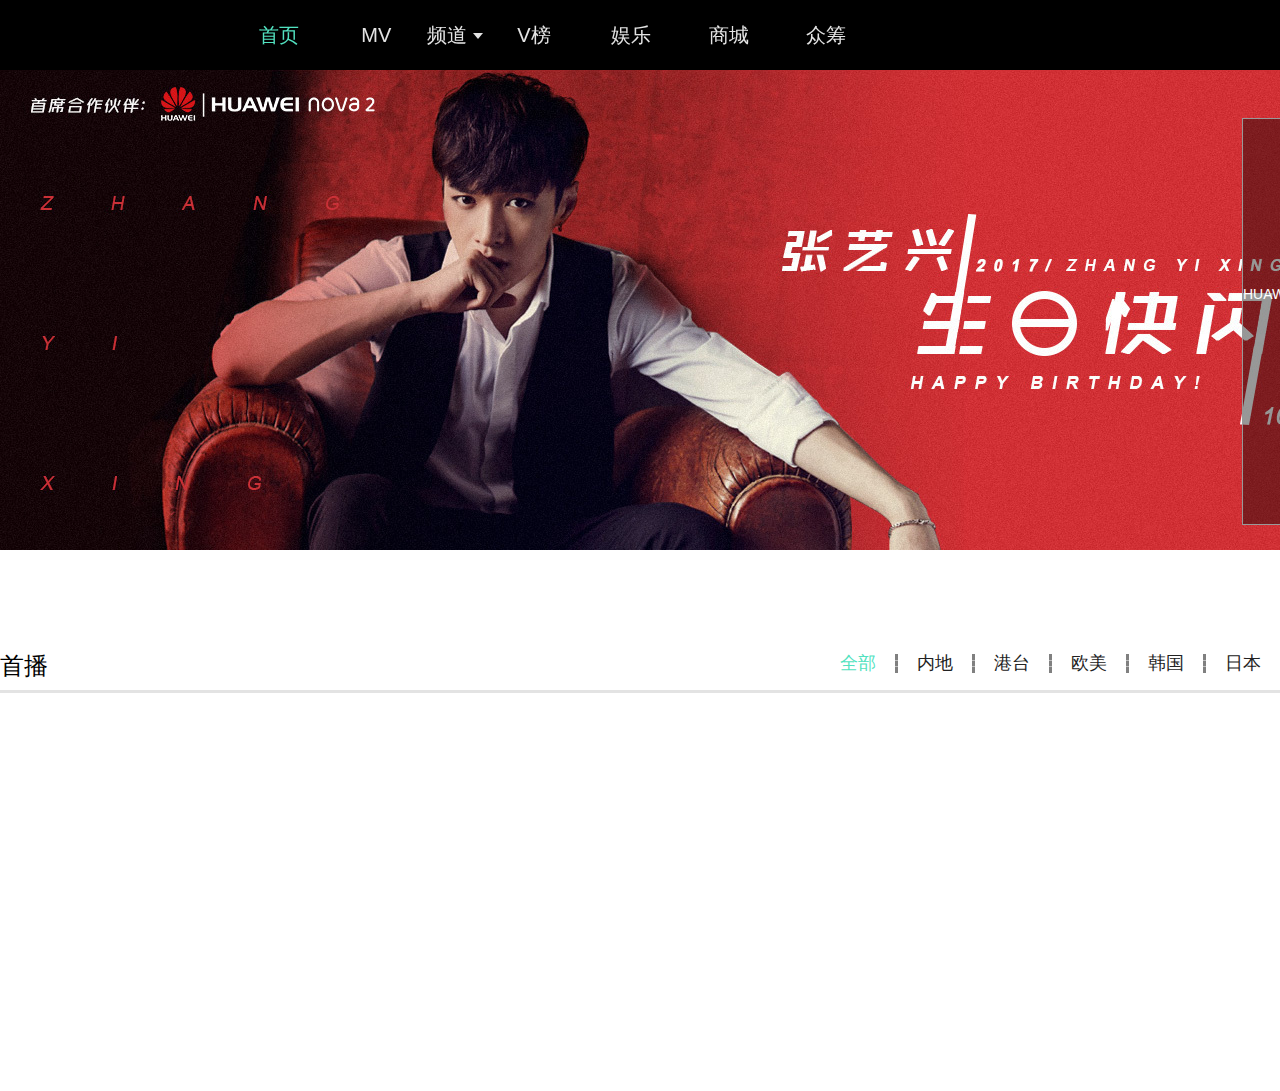
==== yyt.html @ 232f1a7e "添加一些简单的js代码" ====
<!DOCTYPE html>
<html lang="en">
<head>
  <meta charset="UTF-8">
  <title>音悦台</title>
  <link rel="stylesheet" href="https://cdn.bootcss.com/Swiper/3.4.2/css/swiper.min.css">
  <link rel="stylesheet" href="css/bootstrap.css">
  <link rel="stylesheet" href="css/main.css">
</head>
<body>
<nav class="main-navigation">
  <div class="row">
    <div class="col-md-12 nav-bar">
      <div class="content">
        <h1 class="fl">
          <a href="http://www.yinyuetai.com" class="logo statisEle" title="音悦Tai" statis-event="click"
             statis-value="SY_ZDH_logo">音悦Tai - Logo</a>
        </h1>
        <ul class="menus fl">
          <li class="menu fl"><a href="" style="color: #52e2c0;">首页</a></li>
          <li class="menu fl"><a href="">MV</a></li>
          <li class="menu fl channel" style="width: 60px">
            <a href="">
              <span>频道</span>
              <b class="default-triangle"></b>
            </a>
            <ul class="dropdownmenus">
              <li><a href="">韩流频道</a></li>
              <li><a href="">华语频道</a></li>
              <li><a href="">欧美频道</a></li>
              <li><a href="">日语频道</a></li>
              <li><a href="">粉丝聚焦</a></li>
            </ul>
          </li>
          <li class="menu fl"><a href="">V榜</a></li>
          <li class="menu fl"><a href="">娱乐</a></li>
          <li class="menu fl"><a href="">商城</a></li>
          <li class="menu fl"><a href="">众筹</a></li>
        </ul>
      </div>
    </div>
  </div>
</nav>

<section class="banner">
  <ul>
    <li class="slideEle show"><img src="img/01.jpg" alt=""></li>
    <li class="slideEle show"><img src="img/02.jpg" alt=""></li>
    <li class="slideEle"><img src="img/03.jpg" alt=""></li>
    <li class="slideEle"><img src="img/04.jpg" alt=""></li>
    <li class="slideEle show"><img src="img/05.jpg" alt=""></li>
    <li class="slideEle"><img src="img/06.jpg" alt=""></li>
    <li class="slideEle"><img src="img/07.jpg" alt=""></li>
    <li class="slideEle"><img src="img/08.jpg" alt=""></li>
    <li class="slideEle"><img src="img/09.jpg" alt=""></li>
    <li class="slideEle"><img src="img/10.jpg" alt=""></li>
  </ul>
  <div class="auto-box">
    <ul class="banner-title">
      <li><a href="">少女时代的十年回忆</a></li>
      <li><a href="">张艺兴专辑同名主打《SHEEP》</a></li>
      <li><a href="">张艺兴新曲承包内地榜单</a></li>
      <li><a href="">Music is my way-历娜专访</a></li>
      <li><a href="">HUAWEI nova 2 手机特约呈现 张艺兴生日快闪</a></li>
      <li><a href="">就赖这些歌让我更想你了！</a></li>
      <li><a href="">用一秒跌进Eason’s Life</a></li>
      <li><a href="">送分题!这些声音一听就知道是谁!</a></li>
      <li><a href="">快到飞起的韩团二倍速舞蹈</a></li>
      <li><a href="">生日快乐，我的祖国！</a></li>
    </ul>
  </div>
</section>
<section class="content-wrapper">
  <div class="index-box">
    <div class="title-box">
      <h3 class="fl"><a href="">首播</a></h3>
      <ul>
        <li class="fr"><a href="">日本</a></li>
        <li class="fr"><a href="">韩国</a></li>
        <li class="fr"><a href="">欧美</a></li>
        <li class="fr"><a href="">港台</a></li>
        <li class="fr"><a href="">内地</a></li>
        <li class="fr"><a href="" style="color: #52e2c0">全部</a></li>
      </ul>
    </div>
    <div class="line"></div>
    <div class="content-box">
      <ul class="firstMv-list">
        <li class="swiper-container">
          <ul class="swiper-wrapper">
            <li class="swiper-slide"><img
              src="http://img4.c.yinyuetai.com/others/frontPageRec/171009/0/-M-5d3e4c1a8127ca8085fcec36ad1b6990_0x0.jpg"
              alt="">
            </li>
            <li class="swiper-slide"><img
              src="http://img4.c.yinyuetai.com/others/frontPageRec/170929/0/-M-e0cd004a730deb58f088e4c41df7e1fa_0x0.jpg"
              alt="">
            </li>
          </ul>
          <div class="swiper-button-prev"></div>
          <div class="swiper-button-next"></div>
        </li>
        <li></li>
        <li></li>
        <li></li>
        <li></li>
      </ul>
    </div>
  </div>

</section>
<footer class="main-footer"></footer>
<script src="https://cdn.bootcss.com/Swiper/3.4.2/js/swiper.min.js"></script>
<script src="js/slider.config.js"></script>
<script src="js/index.js"></script>
</body>
</html>
---- css/main.css ----
/**{*/
  /*background-color: rgba(0,0,0,.1);*/
/*}*/
ul{
  list-style: none;
  padding: 0;
  margin: 0;
}
a{
  text-decoration: none;
  color: black;
}
.fl{
  float: left;
}
.fr{
  float: right;
}

.main-navigation {
  position: fixed;
  top:0;
  margin: 0;
  padding: 0;
  width:100%;
  height:70px;
  background-color: black;
  z-index: 10;
}
.main-navigation .menus{
  width:750px;
  height:70px;
  text-align: center;
  line-height: 70px;
}
.main-navigation .menus li{
  width:13%;
  height:100%;
}
.main-navigation .menus li a{
  display: inline-block;
  font-size: 20px;
  color: #e3e3e3;
  text-decoration: none;
}
.main-navigation .menus li a:hover{
  color: #52e2c0;
}
.main-navigation .dropdownmenus{
  width:100px;
  height:0;
  overflow: hidden;
  margin-top: -3px;
  background-color: black;
}
.main-navigation .dropdownmenus li{
  width:100%;
  height:20%;
}
.main-navigation .dropdownmenus li a{
  display: block;
  height: 100%;
  width:100%;
  text-align: center;
  line-height: 100%;
  /*font-size: 90%;*/
  padding: 1px;
}
/*倒三角*/
.default-triangle{
  position: relative;
  top: -3px;
  display: inline-block;
  width: 0;
  height: 0;
  border-left: 5px solid transparent;
  border-right: 5px solid transparent;
  border-top: 6px solid #e3e3e3;
}
/*正三角*/
.active-triangle{
  position: relative;
  top: -3px;
  display: inline-block;
  width: 0;
  height: 0;
  border-left: 5px solid transparent;
  border-right: 5px solid transparent;
  border-bottom: 6px solid #e3e3e3;
}

.banner{
  position: relative;
  min-width:800px;
  max-width: 1600px;
  height:480px;
  margin:70px auto;
}
.show{
  display: block;
}
.banner ul{
  width: 100%;
  height: 100%;
}
.banner .slideEle {
  position: absolute;
  display: none;
  width: 100%;
  height:100%;
}
.banner .auto-box {
  position: relative;
  width:1500px;
  margin: 0 auto;
}
.banner .auto-box .banner-title{
  position: absolute;
  width:258px;
  height:407px;
  background-color: rgba(0,0,0,.4);
  bottom: 25px;
  right:0;
  border: 1px solid #999;
  z-index:3;
}
.banner .auto-box .banner-title li{
  text-align: right;
  line-height: 30px;
}
.banner .auto-box .banner-title li a{
  display: inline-block;
  width:258px;
  padding: 0 8px 0 0;
  font-size: 14px;
  color: white;
  overflow: hidden;
  text-overflow: ellipsis;
  white-space: nowrap;
}
.content-wrapper{
  min-width:800px;
  max-width: 1600px;
  margin: 0 auto;
}
.index-box .title-box{
  width:100%;
  height:70px;
  padding: 34px 0 16px 0;
}
.index-box .title-box h3{
  margin: 0;
  text-align: center;
  line-height: 23.5px;
}
.index-box .title-box ul li {
  padding: 0 19px;
  text-align: center;
  line-height: 18px;
  border-right: 3px dashed gray;
}
.index-box .title-box ul li:first-child{
  border-right: 0;
}
.index-box .title-box ul li a{
  font-size: 18px;
  color: #222222;
  text-decoration: none;
}
.index-box .title-box ul li a:hover{
  color: #52e2c0;
}
.index-box .line{
  width:100%;
  height:3px;
  background-color: #e3e3e3;
}

.content-wrapper .content-box{
  position: relative;
  width:100%;
  height:398px;
  padding-top: 17px;
}
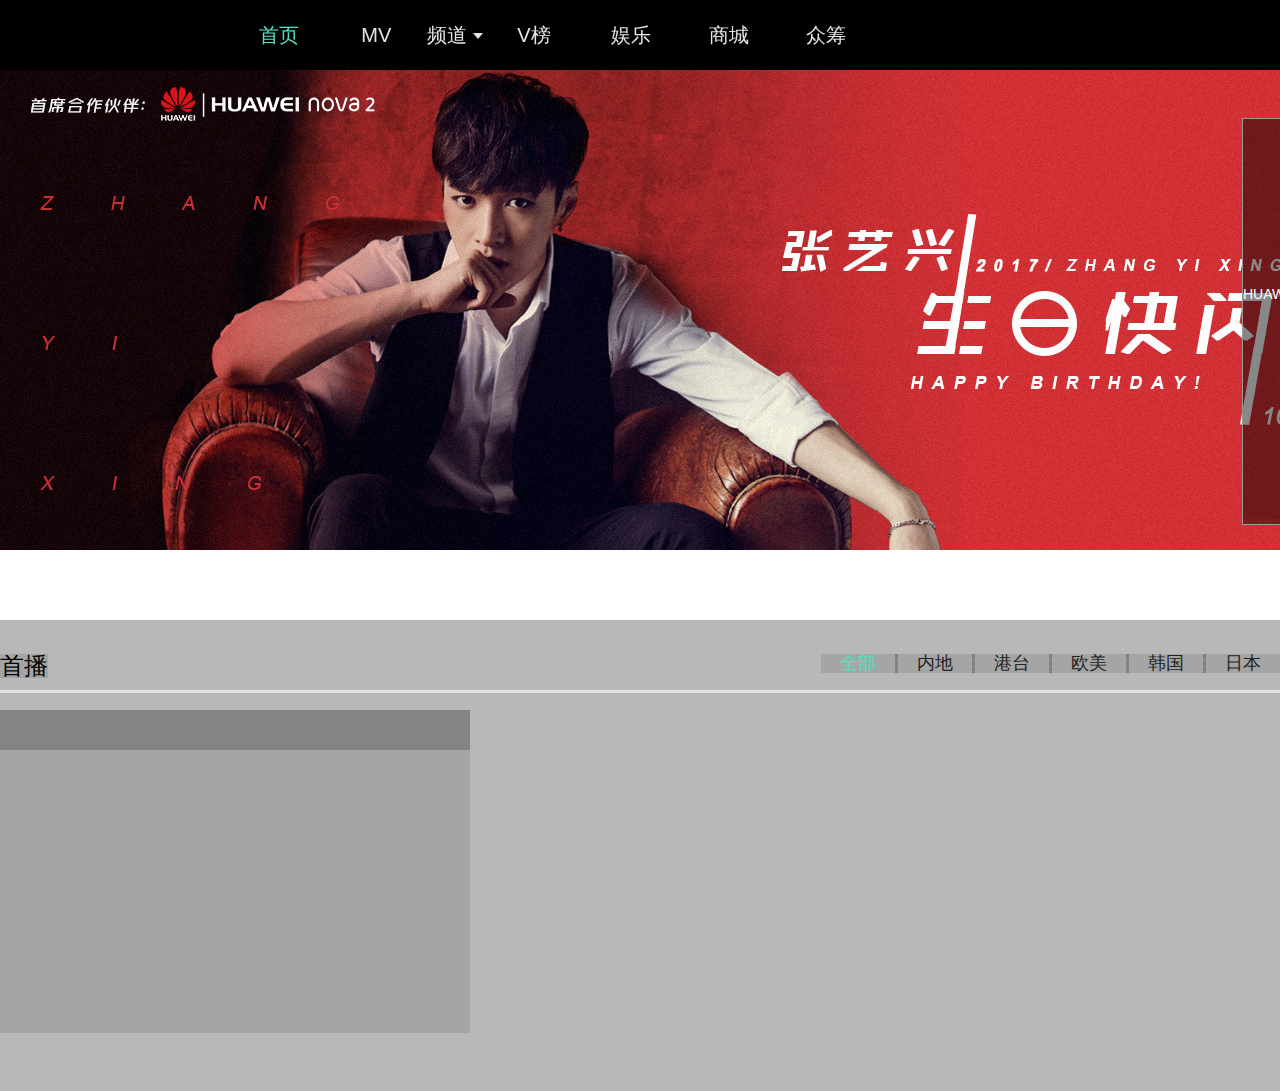
==== commit 9ff57686: "使用swiper插件实现轮播图效果" ====
--- a/yyt.html
+++ b/yyt.html
@@ -4,6 +4,7 @@
   <meta charset="UTF-8">
   <title>音悦台</title>
   <link rel="stylesheet" href="https://cdn.bootcss.com/Swiper/3.4.2/css/swiper.min.css">
+  <link rel="stylesheet" href="css/swiper.config.css">
   <link rel="stylesheet" href="css/bootstrap.css">
   <link rel="stylesheet" href="css/main.css">
 </head>
@@ -80,7 +81,7 @@
         <li class="fr"><a href="">欧美</a></li>
         <li class="fr"><a href="">港台</a></li>
         <li class="fr"><a href="">内地</a></li>
-        <li class="fr"><a href="" style="color: #52e2c0">全部</a></li>
+        <li class="fr"><a href="">全部</a></li>
       </ul>
     </div>
     <div class="line"></div>
@@ -99,6 +100,7 @@
           </ul>
           <div class="swiper-button-prev"></div>
           <div class="swiper-button-next"></div>
+          <div class="swiper-scrollbar"></div>
         </li>
         <li></li>
         <li></li>
@@ -111,7 +113,7 @@
 </section>
 <footer class="main-footer"></footer>
 <script src="https://cdn.bootcss.com/Swiper/3.4.2/js/swiper.min.js"></script>
-<script src="js/slider.config.js"></script>
+<script src="js/swiper.config.js"></script>
 <script src="js/index.js"></script>
 </body>
 </html>
--- a/css/main.css
+++ b/css/main.css
@@ -1,6 +1,6 @@
-/**{*/
-  /*background-color: rgba(0,0,0,.1);*/
-/*}*/
+*{
+  background-color: rgba(0,0,0,.1);
+}
 ul{
   list-style: none;
   padding: 0;
@@ -170,6 +170,9 @@
 .index-box .title-box ul li a:hover{
   color: #52e2c0;
 }
+.index-box .title-box ul li:last-child a{
+  color: #52e2c0;
+}
 .index-box .line{
   width:100%;
   height:3px;
@@ -182,3 +185,8 @@
   height:398px;
   padding-top: 17px;
 }
+.content-wrapper .content-box .swiper-container{
+  width:470px;
+  height:323px;
+  float: left;
+}
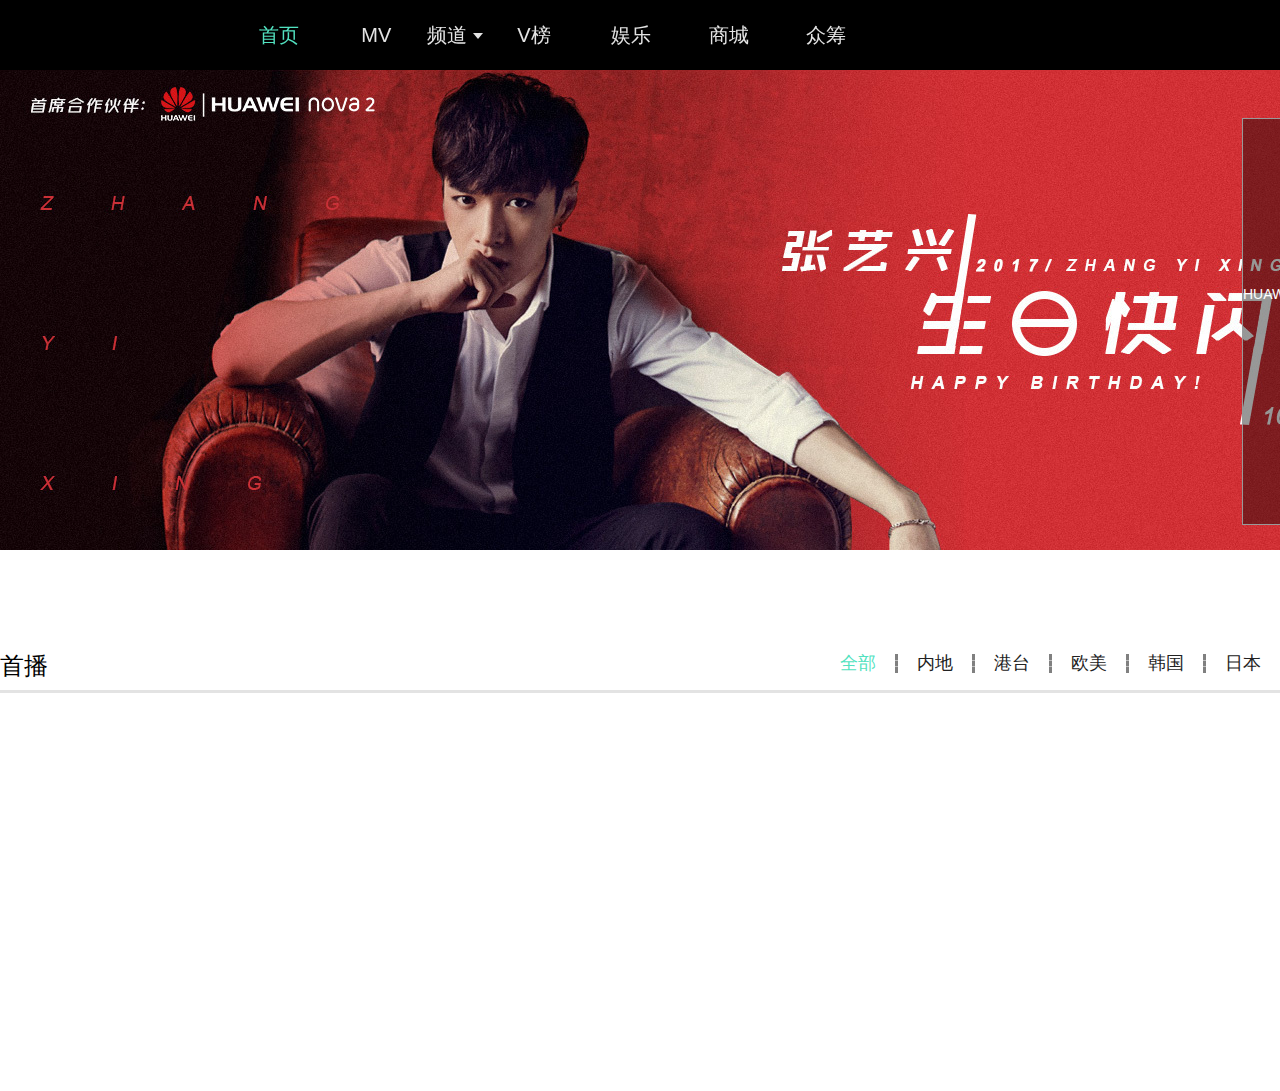
==== commit 71b6fe89: "使用swiper插件实现轮播图效果" ====
--- a/yyt.html
+++ b/yyt.html
@@ -98,8 +98,8 @@
               alt="">
             </li>
           </ul>
-          <div class="swiper-button-prev"></div>
-          <div class="swiper-button-next"></div>
+          <div class="swiper-button-prev swiper-button-white"></div>
+          <div class="swiper-button-next swiper-button-white"></div>
           <div class="swiper-scrollbar"></div>
         </li>
         <li></li>
--- a/css/main.css
+++ b/css/main.css
@@ -1,6 +1,6 @@
-*{
-  background-color: rgba(0,0,0,.1);
-}
+/**{*/
+  /*background-color: rgba(0,0,0,.1);*/
+/*}*/
 ul{
   list-style: none;
   padding: 0;
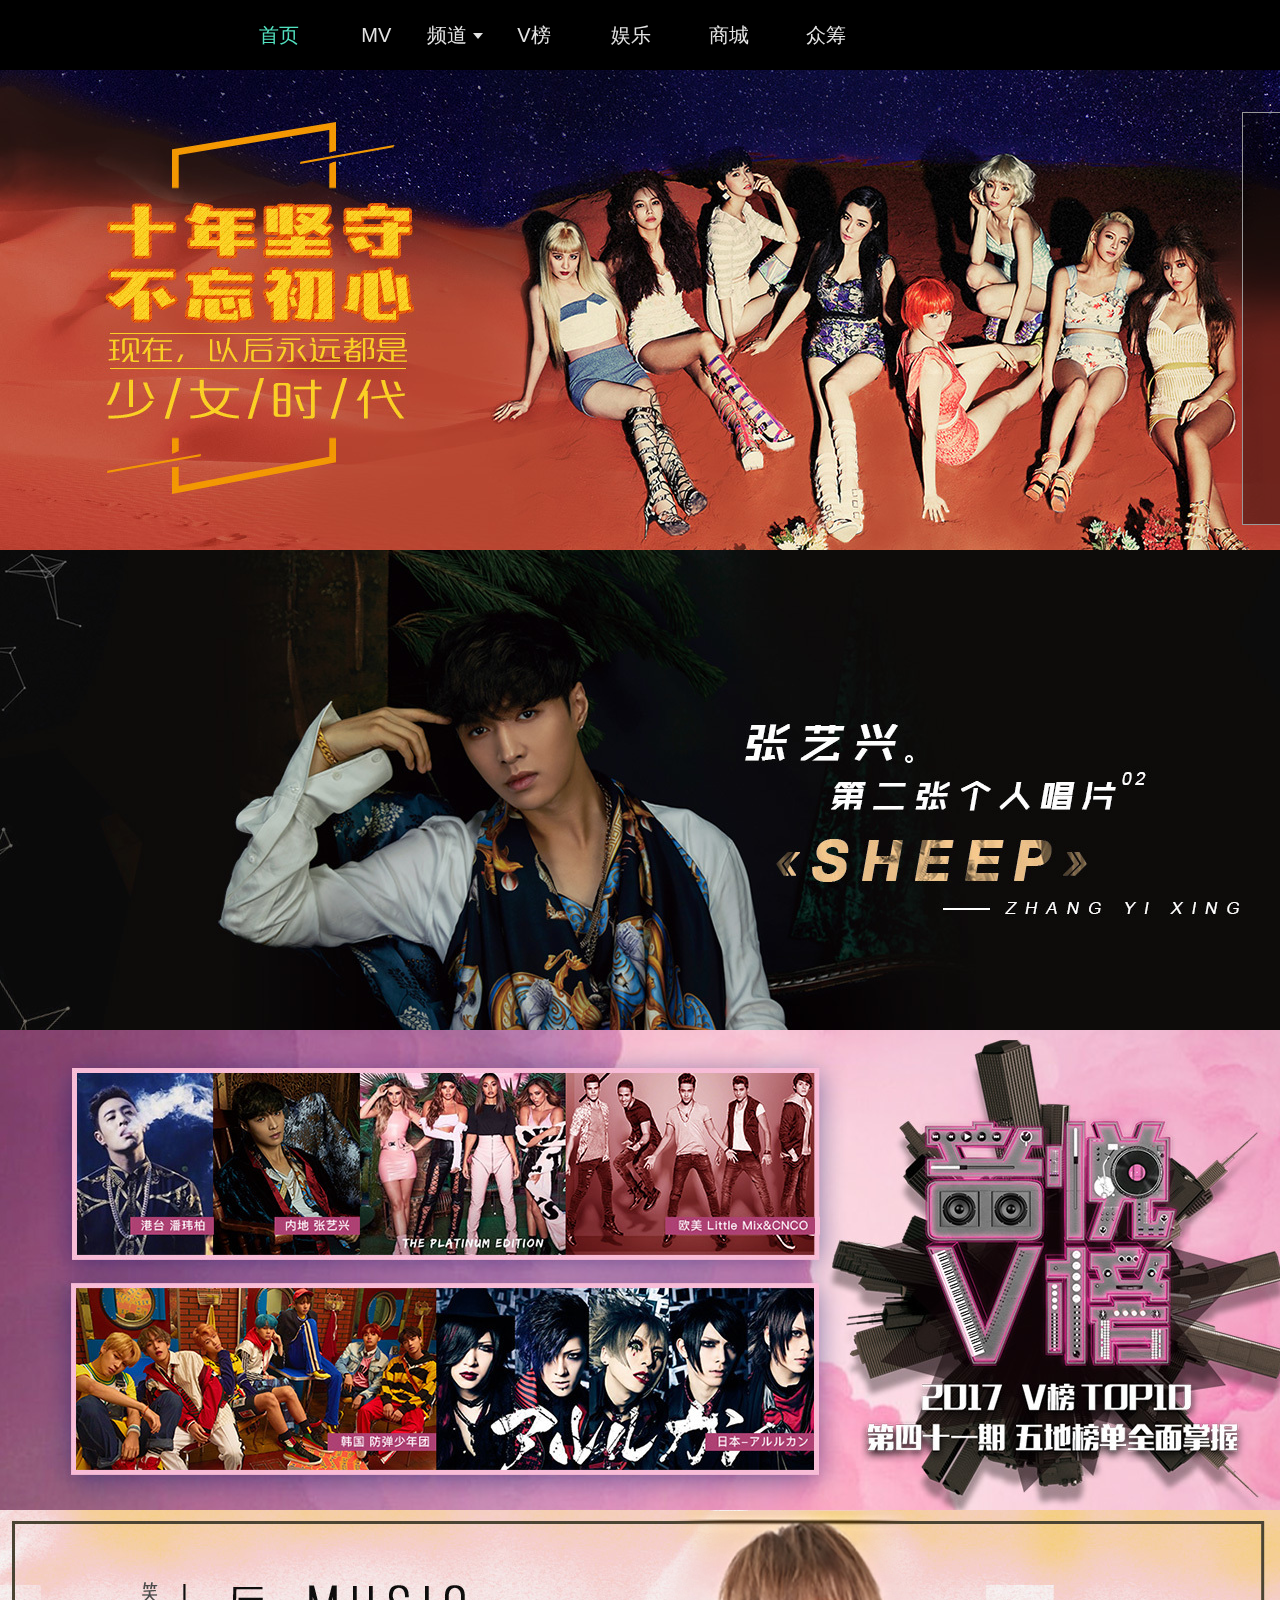
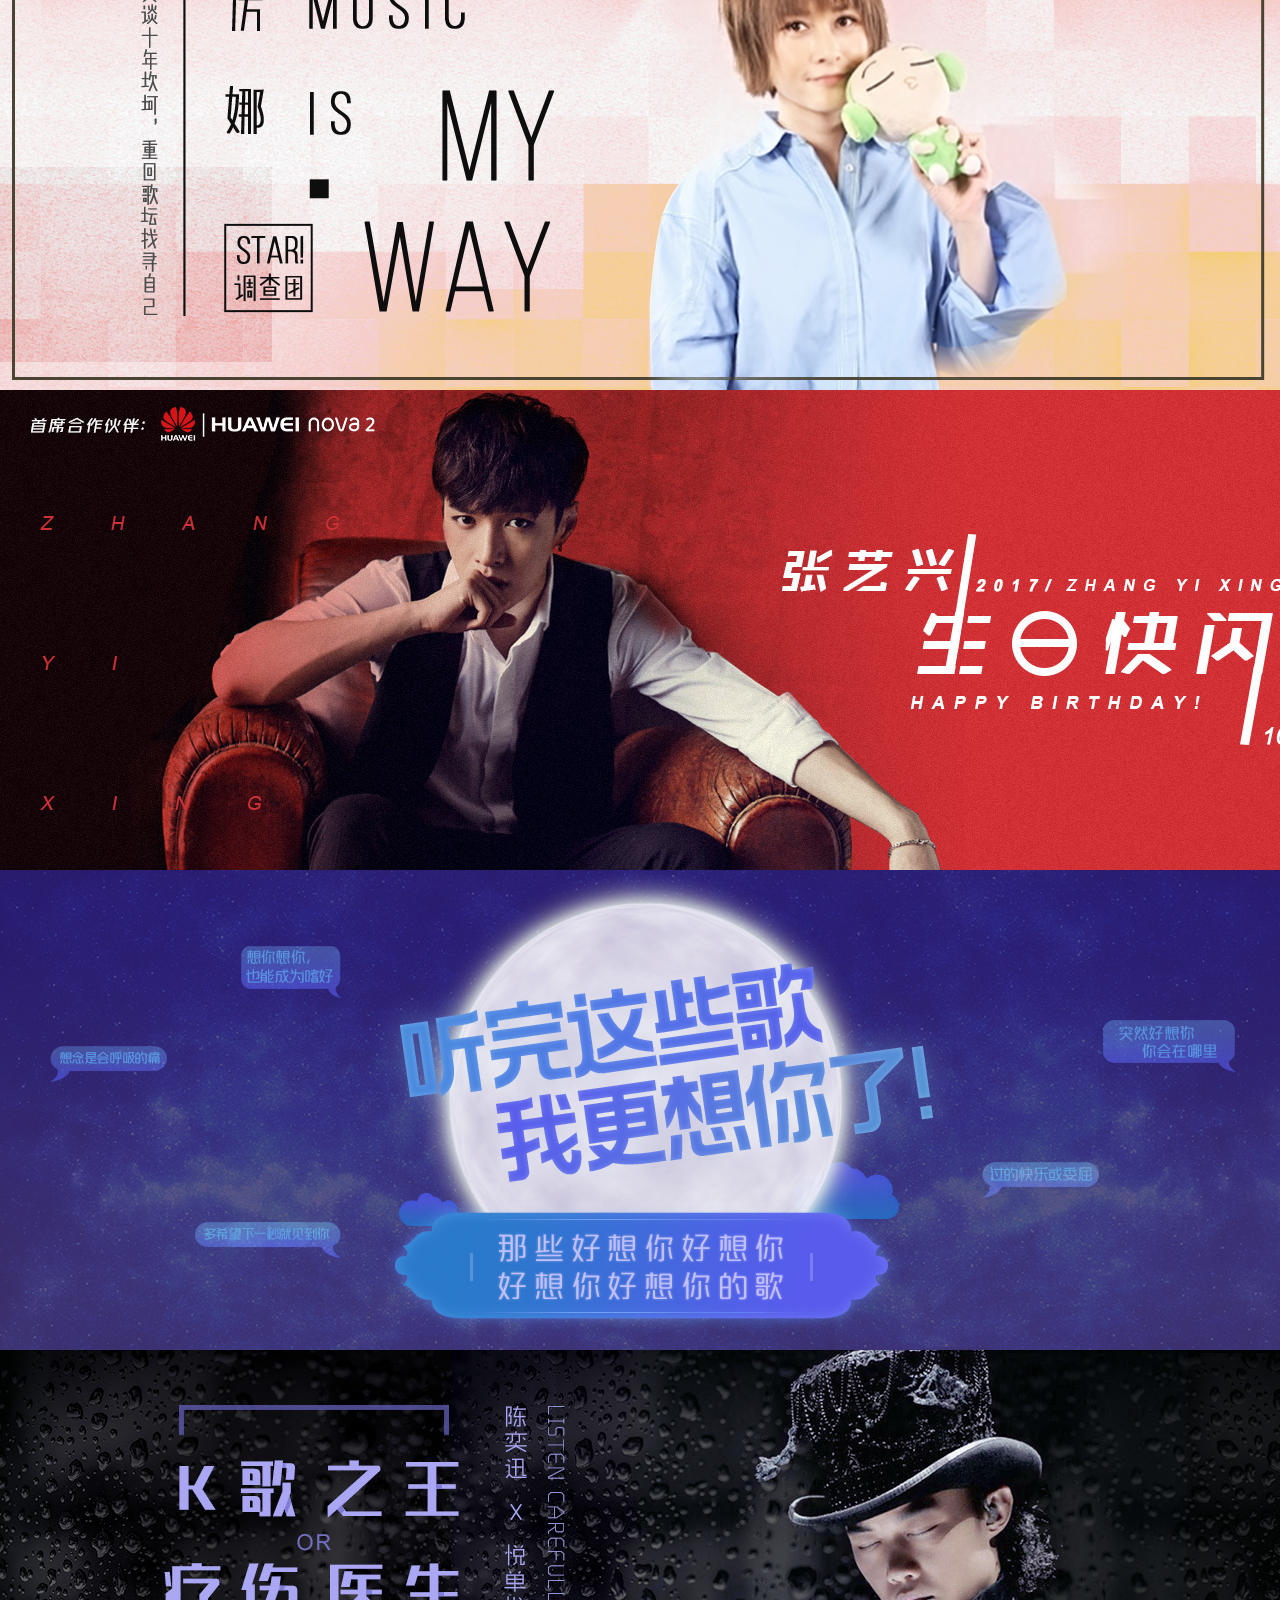
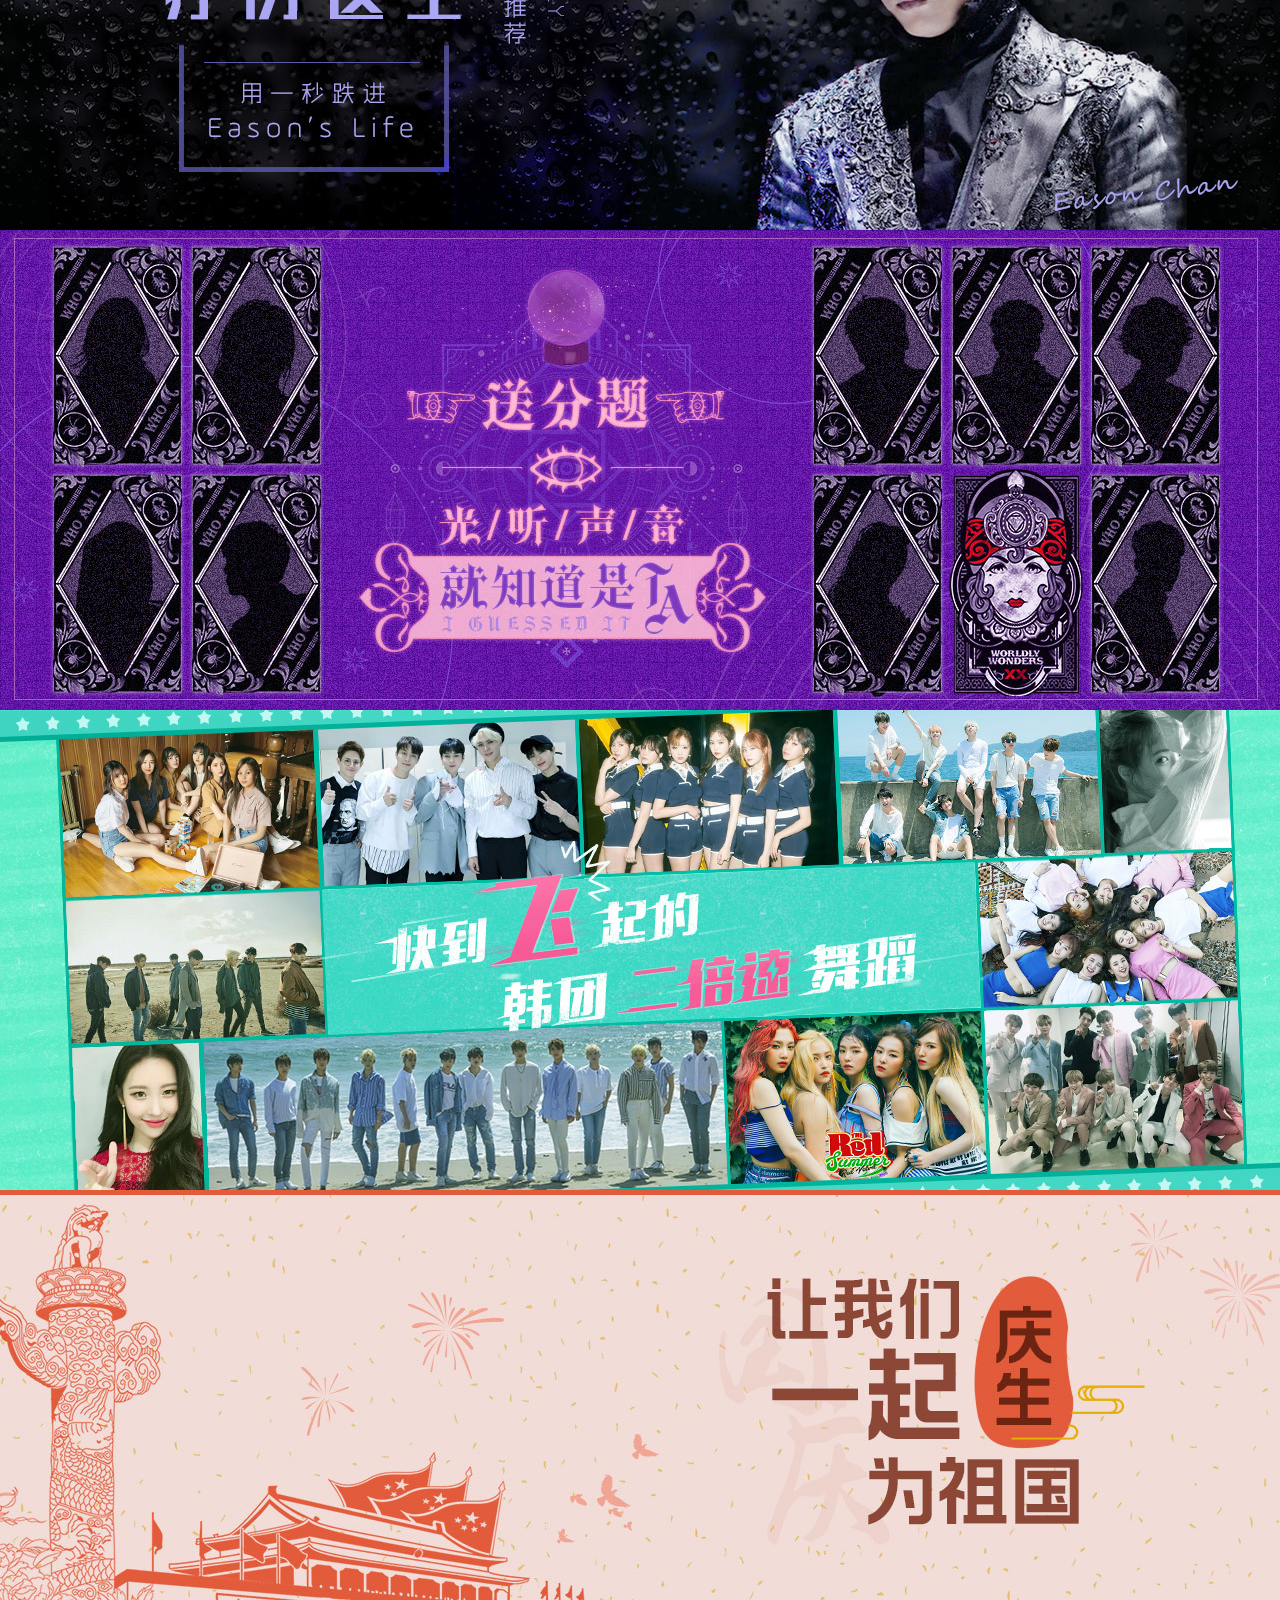
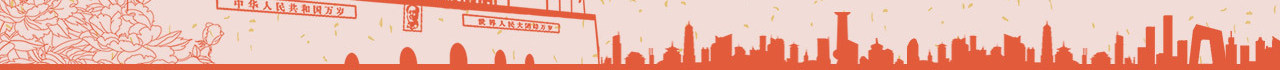
==== commit 97d35595: "完成轮播图联动效果" ====
--- a/yyt.html
+++ b/yyt.html
@@ -9,6 +9,7 @@
   <link rel="stylesheet" href="css/main.css">
 </head>
 <body>
+<!--<div class="swiper-pagination-banner"></div>-->
 <nav class="main-navigation">
   <div class="row">
     <div class="col-md-12 nav-bar">
@@ -42,35 +43,37 @@
     </div>
   </div>
 </nav>
+<section class="banner swiper-container" id="swiper1">
+  <ul class="swiper-wrapper">
+    <li class="slideEle swiper-slide show"><img src="img/01.jpg" alt=""></li>
+    <li class="slideEle swiper-slide"><img src="img/02.jpg" alt=""></li>
+    <li class="slideEle swiper-slide"><img src="img/03.jpg" alt=""></li>
+    <li class="slideEle swiper-slide"><img src="img/04.jpg" alt=""></li>
+    <li class="slideEle swiper-slide"><img src="img/05.jpg" alt=""></li>
+    <li class="slideEle swiper-slide"><img src="img/06.jpg" alt=""></li>
+    <li class="slideEle swiper-slide"><img src="img/07.jpg" alt=""></li>
+    <li class="slideEle swiper-slide"><img src="img/08.jpg" alt=""></li>
+    <li class="slideEle swiper-slide"><img src="img/09.jpg" alt=""></li>
+    <li class="slideEle swiper-slide"><img src="img/10.jpg" alt=""></li>
+  </ul>
 
-<section class="banner">
-  <ul>
-    <li class="slideEle show"><img src="img/01.jpg" alt=""></li>
-    <li class="slideEle show"><img src="img/02.jpg" alt=""></li>
-    <li class="slideEle"><img src="img/03.jpg" alt=""></li>
-    <li class="slideEle"><img src="img/04.jpg" alt=""></li>
-    <li class="slideEle show"><img src="img/05.jpg" alt=""></li>
-    <li class="slideEle"><img src="img/06.jpg" alt=""></li>
-    <li class="slideEle"><img src="img/07.jpg" alt=""></li>
-    <li class="slideEle"><img src="img/08.jpg" alt=""></li>
-    <li class="slideEle"><img src="img/09.jpg" alt=""></li>
-    <li class="slideEle"><img src="img/10.jpg" alt=""></li>
-  </ul>
   <div class="auto-box">
-    <ul class="banner-title">
-      <li><a href="">少女时代的十年回忆</a></li>
-      <li><a href="">张艺兴专辑同名主打《SHEEP》</a></li>
-      <li><a href="">张艺兴新曲承包内地榜单</a></li>
-      <li><a href="">Music is my way-历娜专访</a></li>
-      <li><a href="">HUAWEI nova 2 手机特约呈现 张艺兴生日快闪</a></li>
-      <li><a href="">就赖这些歌让我更想你了！</a></li>
-      <li><a href="">用一秒跌进Eason’s Life</a></li>
-      <li><a href="">送分题!这些声音一听就知道是谁!</a></li>
-      <li><a href="">快到飞起的韩团二倍速舞蹈</a></li>
-      <li><a href="">生日快乐，我的祖国！</a></li>
+    <ul class="banner-title swiper-pagination-banner">
+      <!--<li><a href="">少女时代的十年回忆</a></li>-->
+      <!--<li><a href="">张艺兴专辑同名主打《SHEEP》</a></li>-->
+      <!--<li><a href="">张艺兴新曲承包内地榜单</a></li>-->
+      <!--<li><a href="">Music is my way-历娜专访</a></li>-->
+      <!--<li><a href="">HUAWEI nova 2 手机特约呈现 张艺兴生日快闪</a></li>-->
+      <!--<li><a href="">就赖这些歌让我更想你了！</a></li>-->
+      <!--<li><a href="">用一秒跌进Eason’s Life</a></li>-->
+      <!--<li><a href="">送分题!这些声音一听就知道是谁!</a></li>-->
+      <!--<li><a href="">快到飞起的韩团二倍速舞蹈</a></li>-->
+      <!--<li><a href="">生日快乐，我的祖国！</a></li>-->
     </ul>
   </div>
+
 </section>
+
 <section class="content-wrapper">
   <div class="index-box">
     <div class="title-box">
@@ -87,7 +90,7 @@
     <div class="line"></div>
     <div class="content-box">
       <ul class="firstMv-list">
-        <li class="swiper-container">
+        <li class="swiper-container" id="swiper2">
           <ul class="swiper-wrapper">
             <li class="swiper-slide"><img
               src="http://img4.c.yinyuetai.com/others/frontPageRec/171009/0/-M-5d3e4c1a8127ca8085fcec36ad1b6990_0x0.jpg"
@@ -101,6 +104,7 @@
           <div class="swiper-button-prev swiper-button-white"></div>
           <div class="swiper-button-next swiper-button-white"></div>
           <div class="swiper-scrollbar"></div>
+          <div class=".swiper-pagination"></div>
         </li>
         <li></li>
         <li></li>
--- a/css/main.css
+++ b/css/main.css
@@ -103,12 +103,12 @@
   width: 100%;
   height: 100%;
 }
-.banner .slideEle {
-  position: absolute;
-  display: none;
-  width: 100%;
-  height:100%;
-}
+/*.banner .slideEle {*/
+  /*position: absolute;*/
+  /*display: none;*/
+  /*width: 100%;*/
+  /*height:100%;*/
+/*}*/
 .banner .auto-box {
   position: relative;
   width:1500px;
@@ -117,7 +117,7 @@
 .banner .auto-box .banner-title{
   position: absolute;
   width:258px;
-  height:407px;
+  height:413px;
   background-color: rgba(0,0,0,.4);
   bottom: 25px;
   right:0;
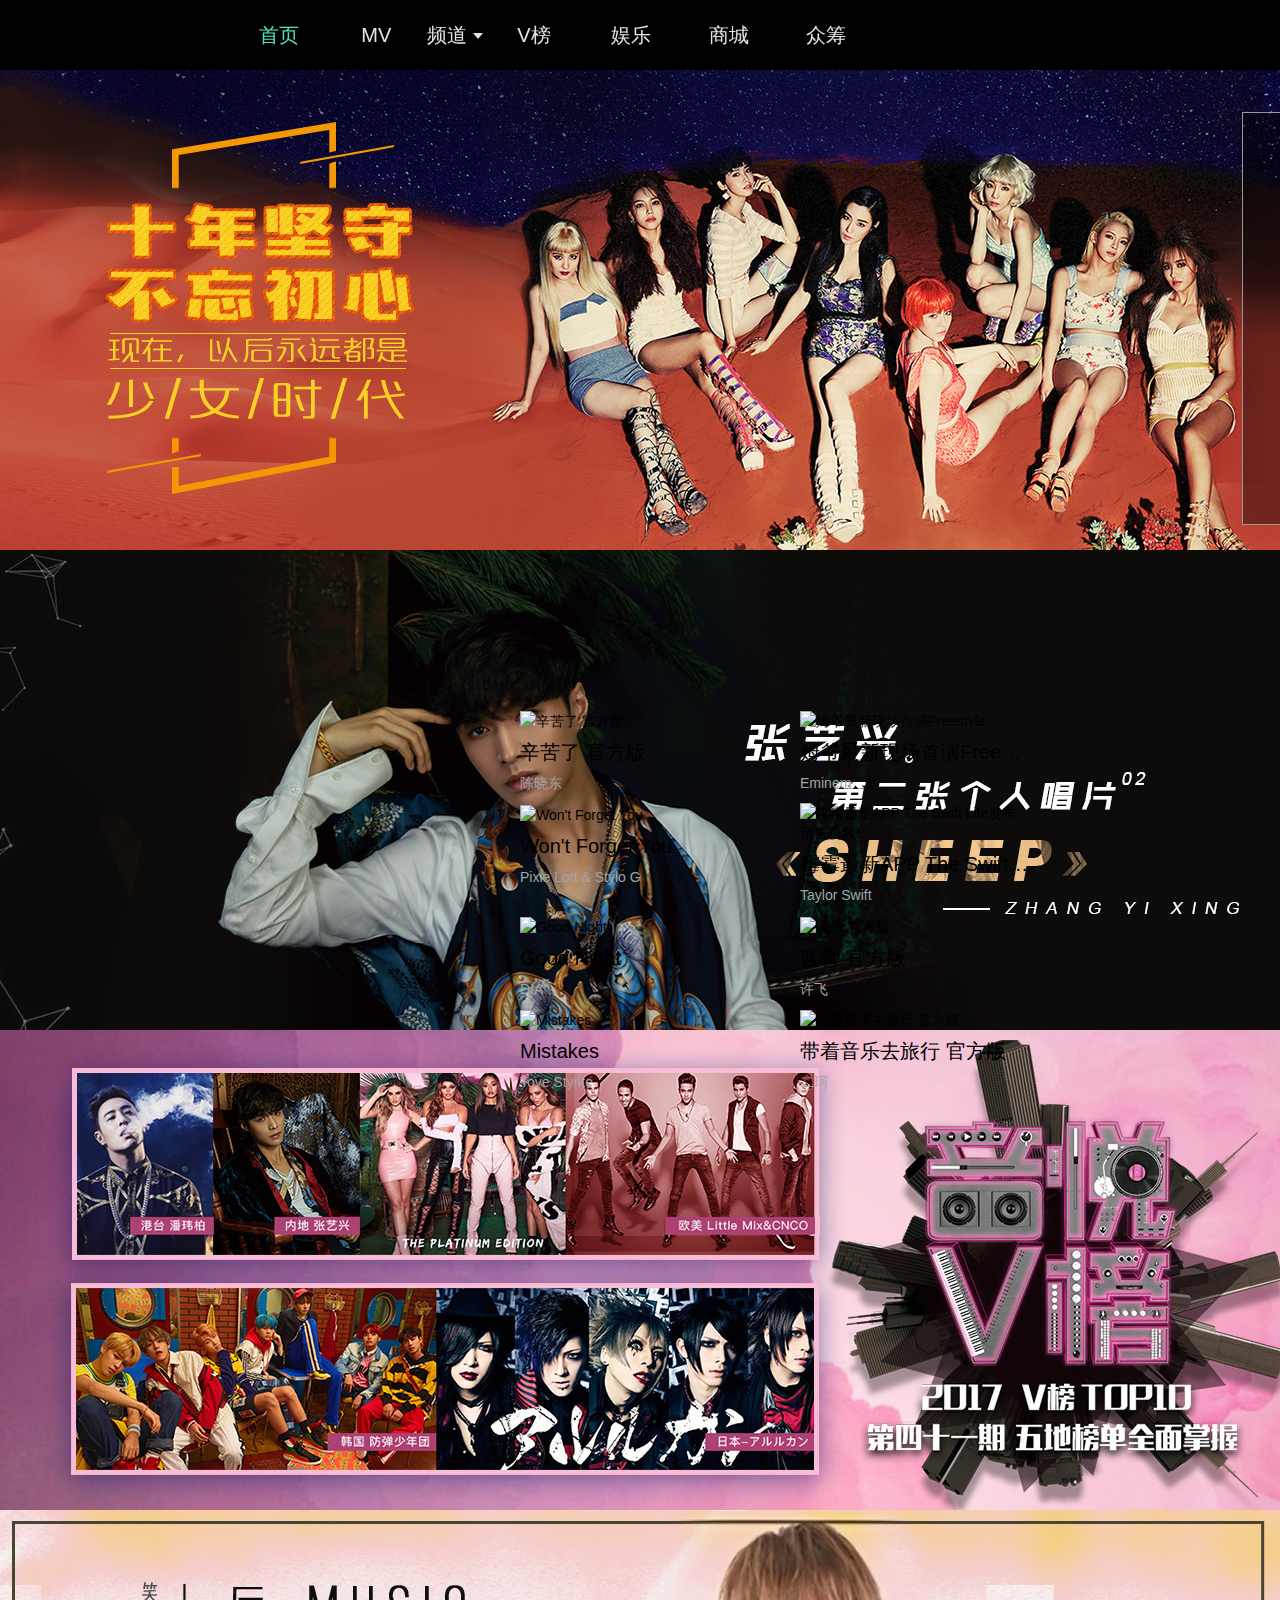
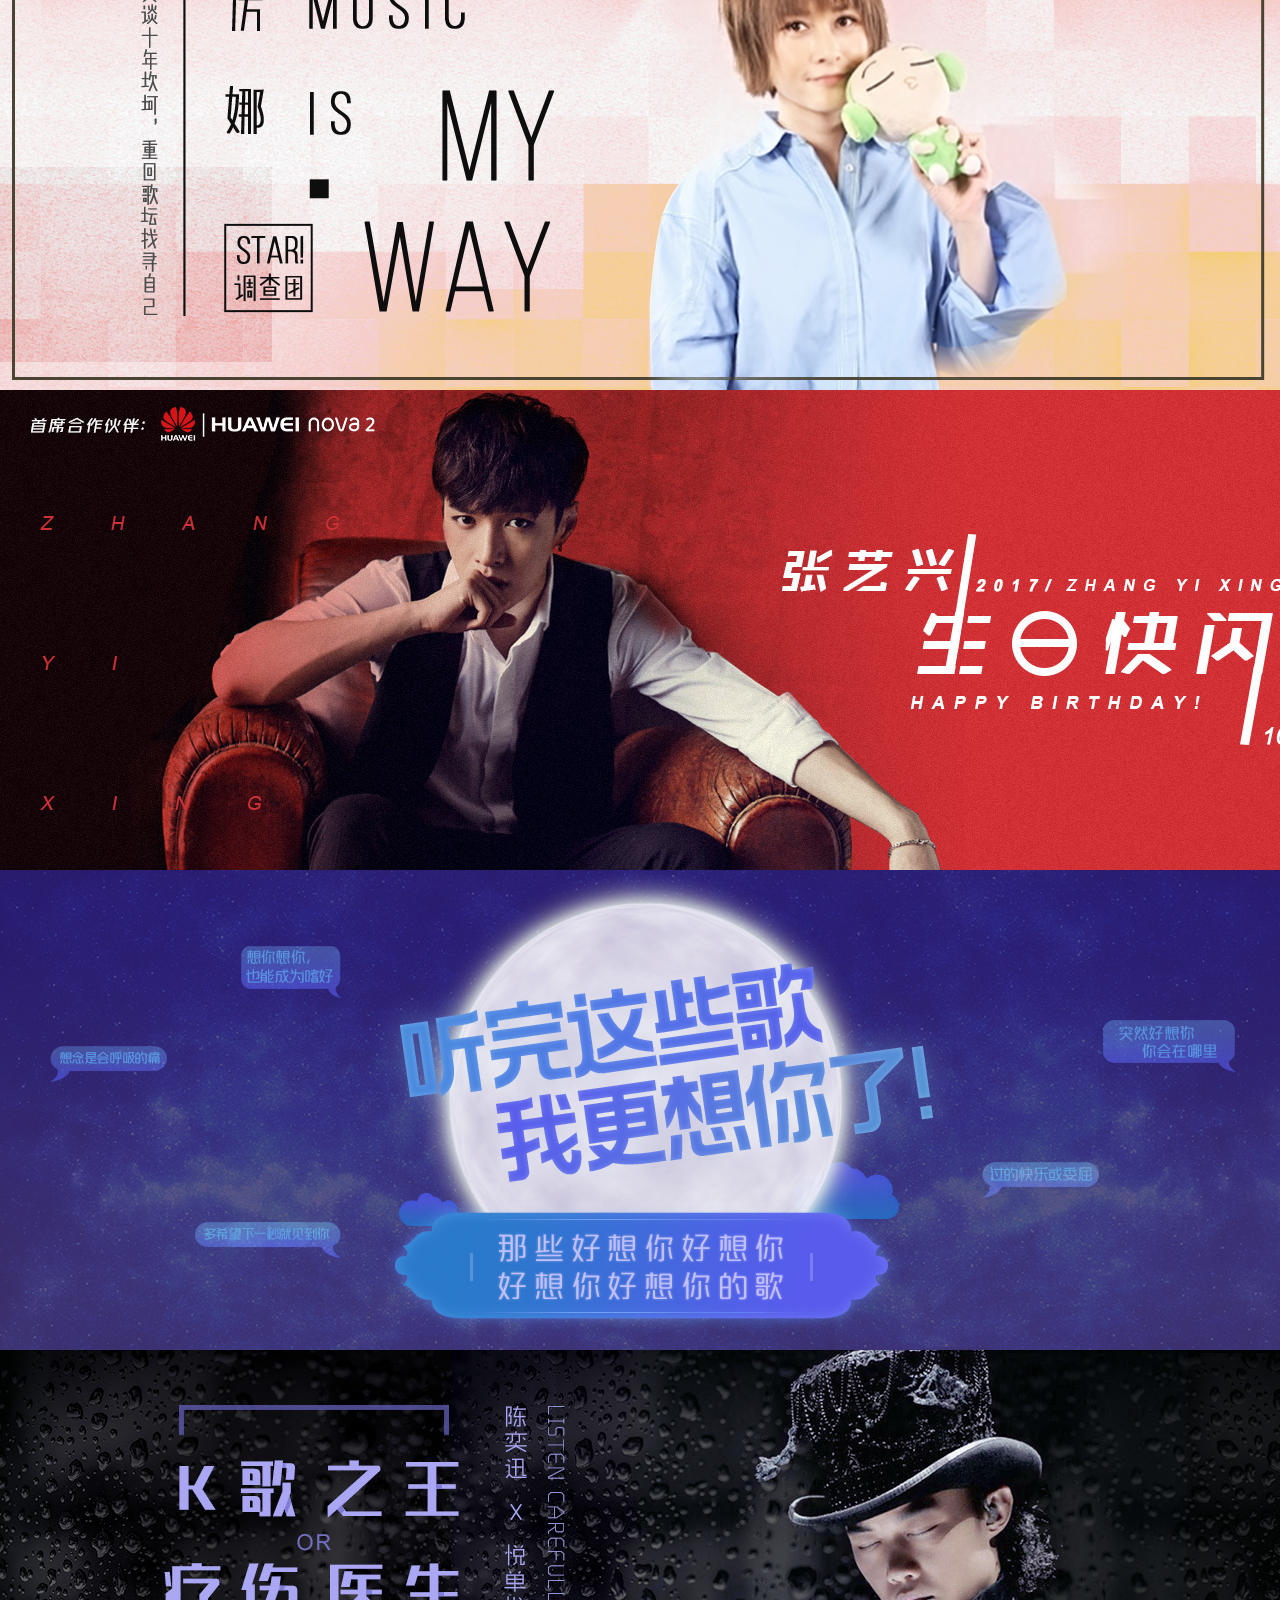
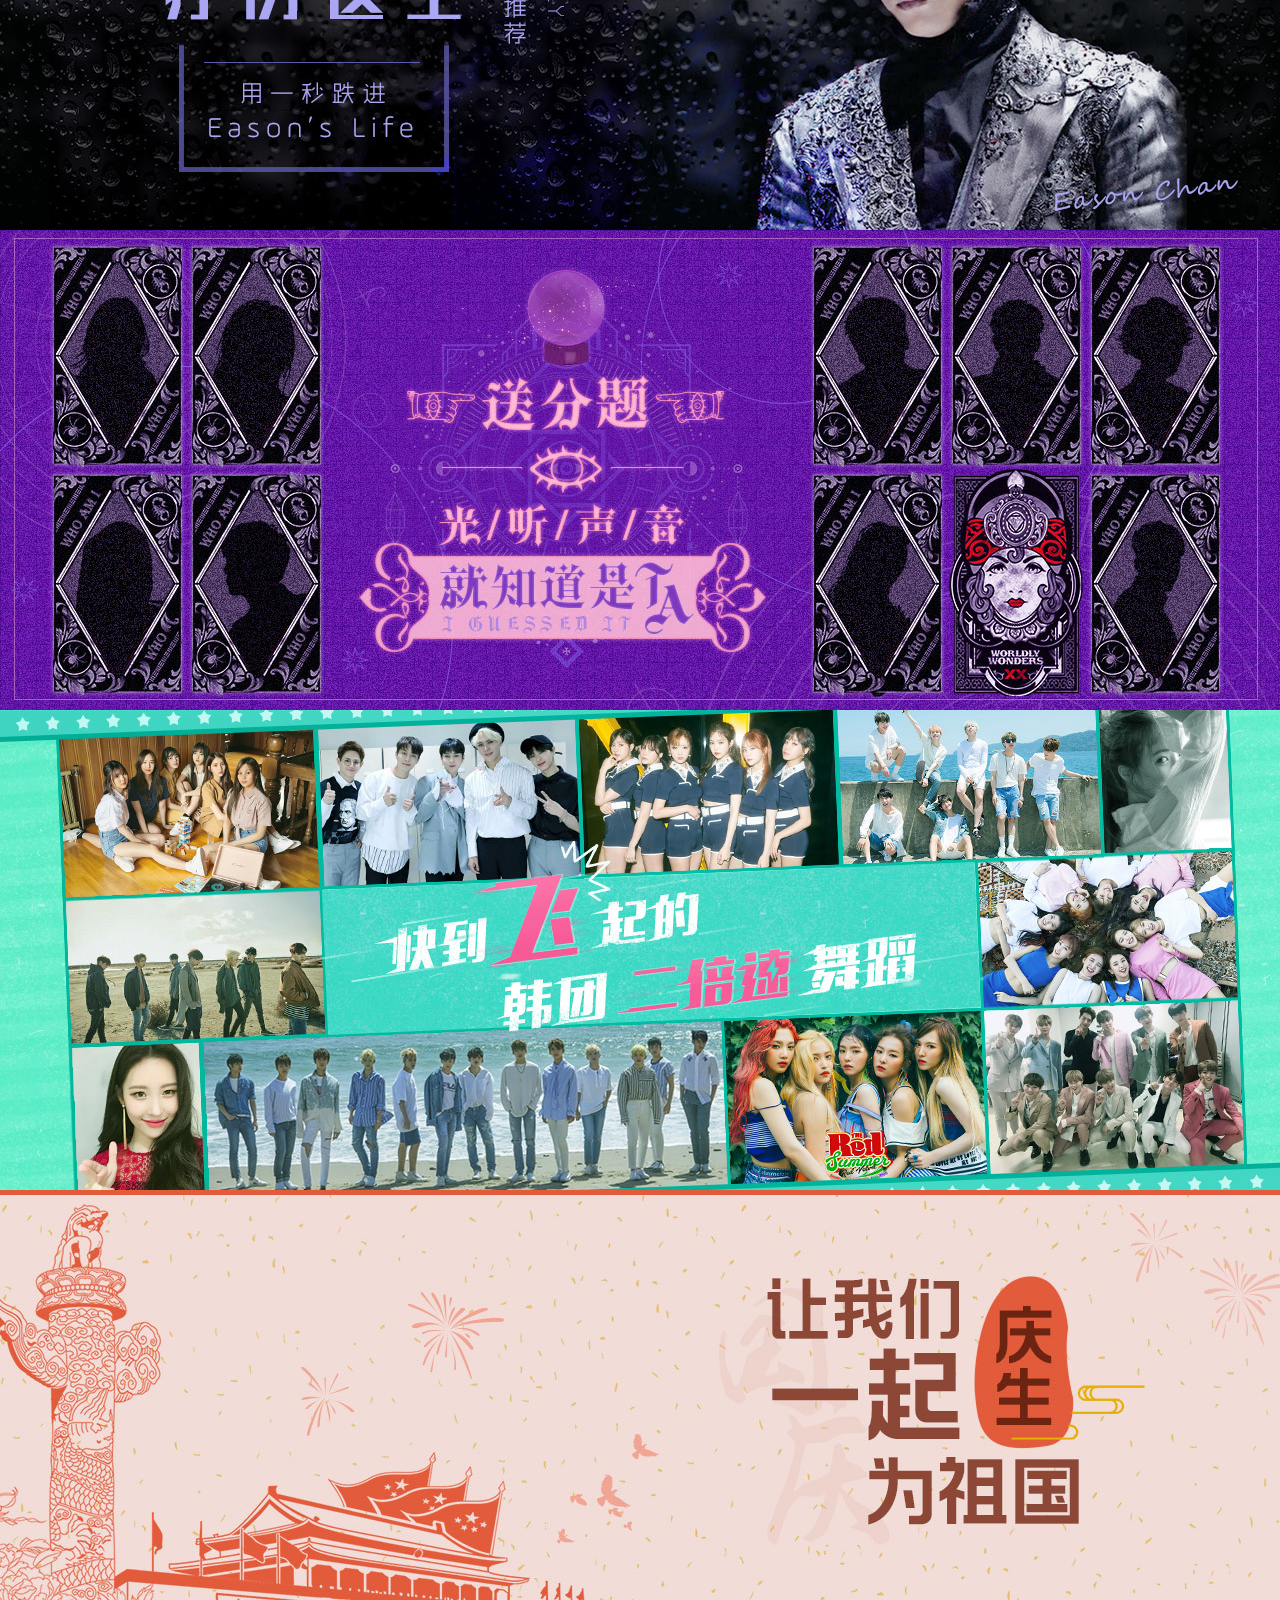
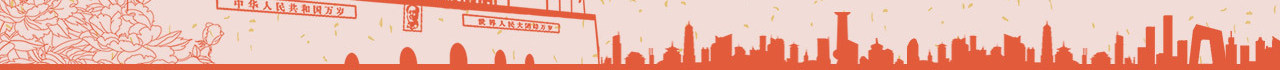
==== commit 8e249ec1: "完成content部分" ====
--- a/yyt.html
+++ b/yyt.html
@@ -92,13 +92,24 @@
       <ul class="firstMv-list">
         <li class="swiper-container" id="swiper2">
           <ul class="swiper-wrapper">
-            <li class="swiper-slide"><img
-              src="http://img4.c.yinyuetai.com/others/frontPageRec/171009/0/-M-5d3e4c1a8127ca8085fcec36ad1b6990_0x0.jpg"
-              alt="">
+            <li class="swiper-slide">
+              <a href="">
+                <img
+                  src="http://img3.c.yinyuetai.com/others/frontPageRec/171012/0/-M-2482b00ead7a688b36857fae771943d7_0x0.jpg"
+                  alt="">
+                <!--<h5>时间都去哪儿了 官方版</h5>-->
+                <!--<p>电影《时间去哪儿了》宣传曲</p>-->
+              </a>
             </li>
-            <li class="swiper-slide"><img
-              src="http://img4.c.yinyuetai.com/others/frontPageRec/170929/0/-M-e0cd004a730deb58f088e4c41df7e1fa_0x0.jpg"
-              alt="">
+            <li class="swiper-slide">
+              <a href="">
+                <img
+                  src="http://img2.c.yinyuetai.com/others/frontPageRec/171011/0/-M-470c9621ad6120d71289dfbd69202d7c_0x0.jpg"
+                  alt="">
+                <!--<h5>NU'EST W回归主打曲《Where You At》完整版公开》</h5>-->
+                <!--<p>[M_V] NU&#39;EST W(뉴이스트 W) - WHERE YOU AT</p>-->
+              </a>
+
             </li>
           </ul>
           <div class="swiper-button-prev swiper-button-white"></div>
@@ -106,10 +117,70 @@
           <div class="swiper-scrollbar"></div>
           <div class=".swiper-pagination"></div>
         </li>
-        <li></li>
-        <li></li>
-        <li></li>
-        <li></li>
+        <li class="mv-x2">
+          <div class="mv-one">
+            <a href="">
+              <img src="http://img2.yytcdn.com/video/mv/171012/0/-M-517b988473ae9921023417358be9552b_240x135.jpg" alt="辛苦了 官方版">
+              <h5>辛苦了 官方版</h5>
+              <p>陈晓东</p>
+            </a>
+          </div>
+          <div class="mv-one">
+            <a href="">
+              <img src="http://img4.yytcdn.com/video/mv/171012/0/-M-4745ffc17a96337ee1885f806444cead_240x135.jpg?t=20171011144245" alt="Won't Forget You">
+              <h5>Won't Forget You</h5>
+              <p>Pixie Lott &amp; Stylo G</p>
+            </a>
+          </div>
+        </li>
+        <li class="mv-x2">
+          <div class="mv-one">
+            <a href="">
+              <img src="http://img4.yytcdn.com/video/mv/171011/0/-M-d0ff930abf353f72edb0e89a0436e322_240x135.jpg?t=20171011142239" alt="姆爷最新现场首演Freestyle">
+              <h5>姆爷最新现场首演Freestyle</h5>
+              <p>Eminem</p>
+            </a>
+          </div>
+          <div class="mv-one">
+            <a href="">
+              <img src="http://img4.yytcdn.com/video/mv/171012/0/-M-9126f94993868a28daed92c4d173c27a_240x135.jpg" alt="霉霉最新APP The Swift Life发布预告视频!">
+              <h5>霉霉最新APP The Swift Life发布预告视频!</h5>
+              <p>Taylor Swift</p>
+            </a>
+          </div>
+        </li>
+        <li class="mv-x2">
+          <div class="mv-one">
+            <a href="">
+              <img src="http://img3.yytcdn.com/video/mv/171012/0/-M-a2533d35ae1263c4f84d404bc77c2a42_240x135.jpg?t=20171012105841" alt="Good Night">
+              <h5>Good Night</h5>
+              <p>DIA</p>
+            </a>
+          </div>
+          <div class="mv-one">
+            <a href="">
+              <img src="http://img1.yytcdn.com/video/mv/171012/0/-M-533bd6de303be260d9cd06edeb92f4cd_240x135.jpg" alt="Mistakes">
+              <h5>Mistakes</h5>
+              <p>Tove Styrke</p>
+            </a>
+          </div>
+        </li>
+        <li class="mv-x2">
+          <div class="mv-one">
+            <a href="">
+              <img src="http://img0.yytcdn.com/video/mv/171012/0/-M-3c90ea22c04dfc6cff6c69497210be8d_240x135.jpg?t=20171002013447" alt="蓝青 官方版">
+              <h5>蓝青 官方版</h5>
+              <p>许飞</p>
+            </a>
+          </div>
+          <div class="mv-one">
+            <a href="">
+              <img src="http://img2.yytcdn.com/video/mv/171012/0/-M-861b21a49bb330a528911b55c916c8d3_240x135.jpg" alt="带着音乐去旅行 官方版">
+              <h5>带着音乐去旅行 官方版</h5>
+              <p>二珂</p>
+            </a>
+          </div>
+        </li>
       </ul>
     </div>
   </div>
--- a/css/main.css
+++ b/css/main.css
@@ -143,6 +143,9 @@
   max-width: 1600px;
   margin: 0 auto;
 }
+.index-box{
+  border-bottom: 8px solid #e3e3e3;
+}
 .index-box .title-box{
   width:100%;
   height:70px;
@@ -182,7 +185,7 @@
 .content-wrapper .content-box{
   position: relative;
   width:100%;
-  height:398px;
+  height:420px;
   padding-top: 17px;
 }
 .content-wrapper .content-box .swiper-container{
@@ -190,3 +193,29 @@
   height:323px;
   float: left;
 }
+.content-box .mv-x2{
+  width:230px;
+  /*height:370px;*/
+  float: left;
+  margin-left: 50px;
+}
+.content-box .mv-x2 .mv-one{
+  width:100%;
+  height:50%;
+}
+.content-box .mv-x2 .mv-one img{
+  width:100%;
+}
+.content-box .mv-x2 .mv-one a h5{
+  font-size: 20px;
+  overflow: hidden;
+  text-overflow: ellipsis;
+  white-space: nowrap;
+}
+.content-box .mv-x2 .mv-one a p{
+  color: #a4a4a4;
+}
+.content-box .mv-x2 .mv-one a:hover{
+  text-decoration: none;
+  color: #52e2c0;
+}
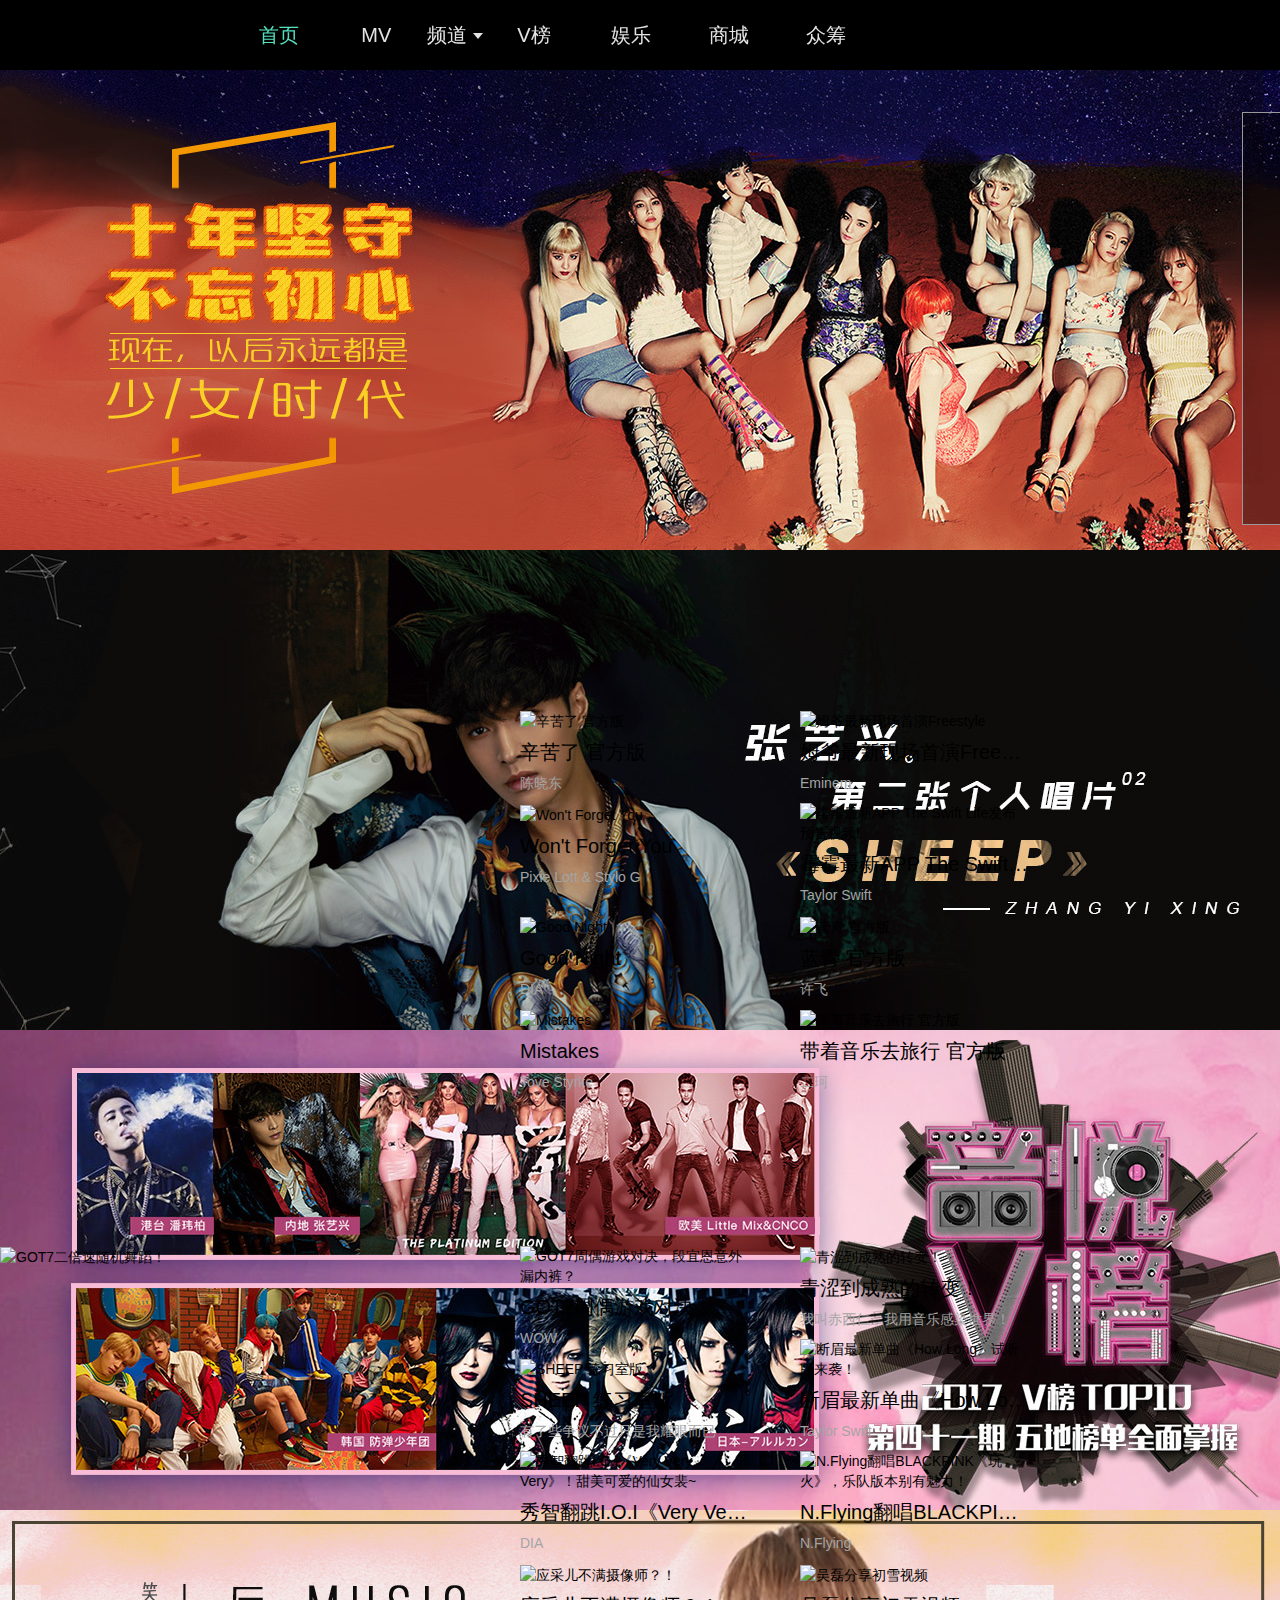
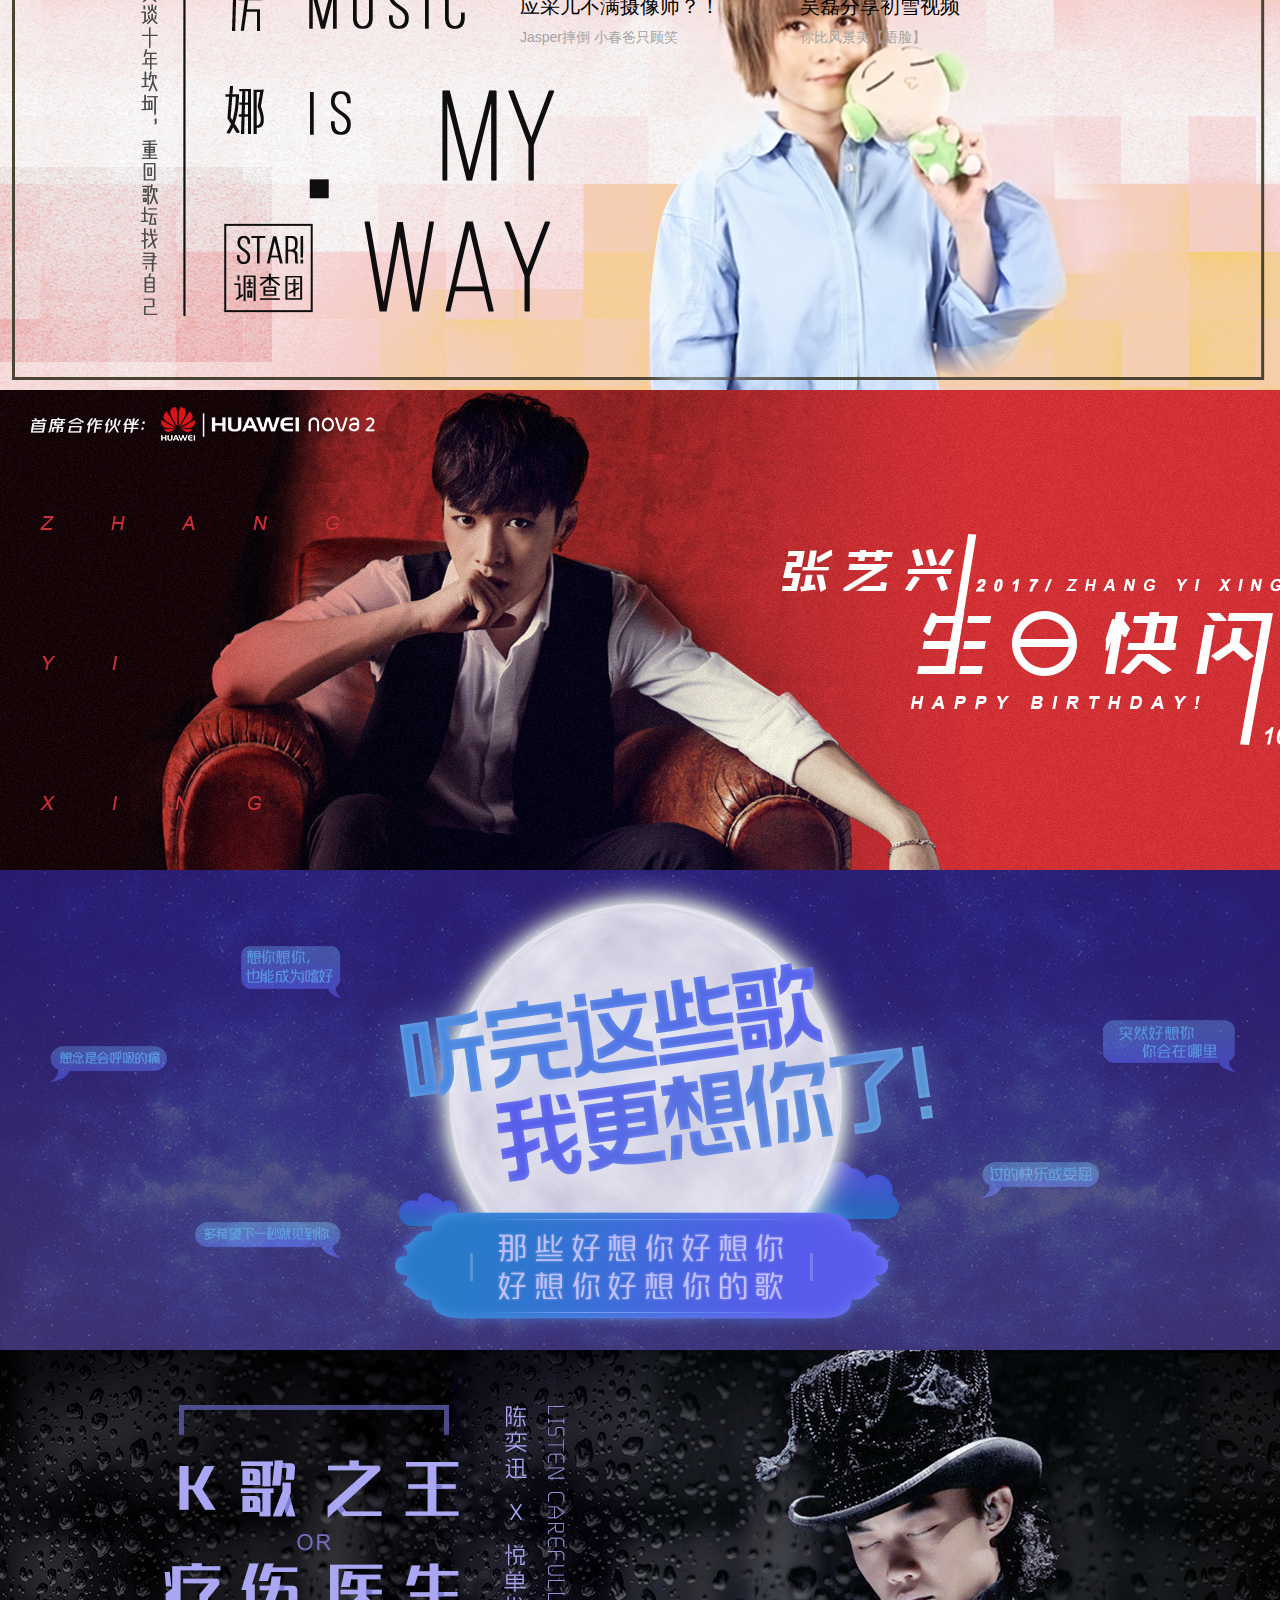
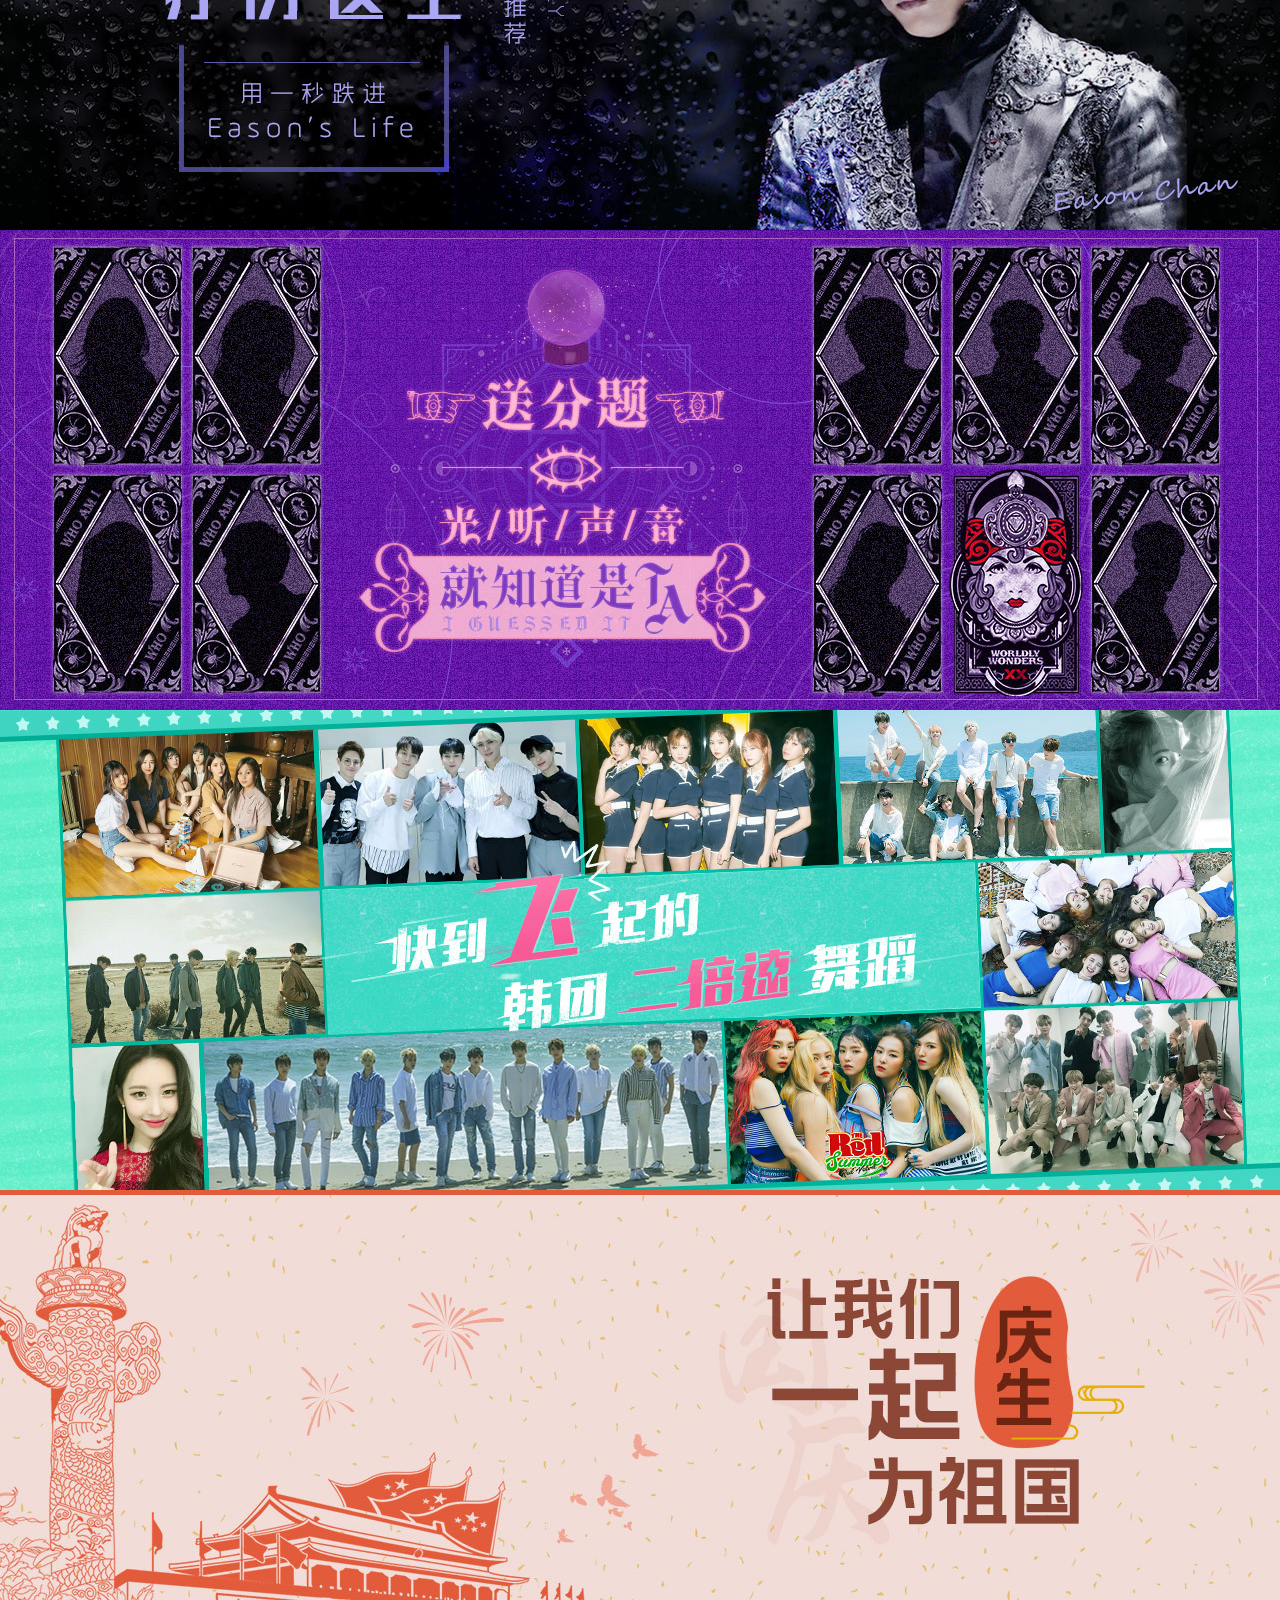
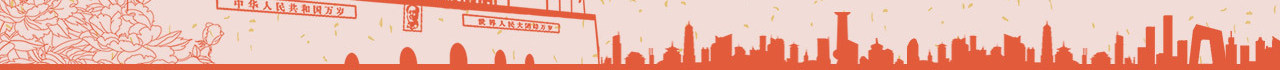
==== commit c6ba3b71: "trim" ====
--- a/yyt.html
+++ b/yyt.html
@@ -90,7 +90,7 @@
     <div class="line"></div>
     <div class="content-box">
       <ul class="firstMv-list">
-        <li class="swiper-container" id="swiper2">
+        <li class="swiper-container first-container" id="swiper2">
           <ul class="swiper-wrapper">
             <li class="swiper-slide">
               <a href="">
@@ -120,14 +120,17 @@
         <li class="mv-x2">
           <div class="mv-one">
             <a href="">
-              <img src="http://img2.yytcdn.com/video/mv/171012/0/-M-517b988473ae9921023417358be9552b_240x135.jpg" alt="辛苦了 官方版">
+              <img src="http://img2.yytcdn.com/video/mv/171012/0/-M-517b988473ae9921023417358be9552b_240x135.jpg"
+                   alt="辛苦了 官方版">
               <h5>辛苦了 官方版</h5>
               <p>陈晓东</p>
             </a>
           </div>
           <div class="mv-one">
             <a href="">
-              <img src="http://img4.yytcdn.com/video/mv/171012/0/-M-4745ffc17a96337ee1885f806444cead_240x135.jpg?t=20171011144245" alt="Won't Forget You">
+              <img
+                src="http://img4.yytcdn.com/video/mv/171012/0/-M-4745ffc17a96337ee1885f806444cead_240x135.jpg?t=20171011144245"
+                alt="Won't Forget You">
               <h5>Won't Forget You</h5>
               <p>Pixie Lott &amp; Stylo G</p>
             </a>
@@ -136,14 +139,17 @@
         <li class="mv-x2">
           <div class="mv-one">
             <a href="">
-              <img src="http://img4.yytcdn.com/video/mv/171011/0/-M-d0ff930abf353f72edb0e89a0436e322_240x135.jpg?t=20171011142239" alt="姆爷最新现场首演Freestyle">
+              <img
+                src="http://img4.yytcdn.com/video/mv/171011/0/-M-d0ff930abf353f72edb0e89a0436e322_240x135.jpg?t=20171011142239"
+                alt="姆爷最新现场首演Freestyle">
               <h5>姆爷最新现场首演Freestyle</h5>
               <p>Eminem</p>
             </a>
           </div>
           <div class="mv-one">
             <a href="">
-              <img src="http://img4.yytcdn.com/video/mv/171012/0/-M-9126f94993868a28daed92c4d173c27a_240x135.jpg" alt="霉霉最新APP The Swift Life发布预告视频!">
+              <img src="http://img4.yytcdn.com/video/mv/171012/0/-M-9126f94993868a28daed92c4d173c27a_240x135.jpg"
+                   alt="霉霉最新APP The Swift Life发布预告视频!">
               <h5>霉霉最新APP The Swift Life发布预告视频!</h5>
               <p>Taylor Swift</p>
             </a>
@@ -152,14 +158,17 @@
         <li class="mv-x2">
           <div class="mv-one">
             <a href="">
-              <img src="http://img3.yytcdn.com/video/mv/171012/0/-M-a2533d35ae1263c4f84d404bc77c2a42_240x135.jpg?t=20171012105841" alt="Good Night">
+              <img
+                src="http://img3.yytcdn.com/video/mv/171012/0/-M-a2533d35ae1263c4f84d404bc77c2a42_240x135.jpg?t=20171012105841"
+                alt="Good Night">
               <h5>Good Night</h5>
               <p>DIA</p>
             </a>
           </div>
           <div class="mv-one">
             <a href="">
-              <img src="http://img1.yytcdn.com/video/mv/171012/0/-M-533bd6de303be260d9cd06edeb92f4cd_240x135.jpg" alt="Mistakes">
+              <img src="http://img1.yytcdn.com/video/mv/171012/0/-M-533bd6de303be260d9cd06edeb92f4cd_240x135.jpg"
+                   alt="Mistakes">
               <h5>Mistakes</h5>
               <p>Tove Styrke</p>
             </a>
@@ -168,14 +177,17 @@
         <li class="mv-x2">
           <div class="mv-one">
             <a href="">
-              <img src="http://img0.yytcdn.com/video/mv/171012/0/-M-3c90ea22c04dfc6cff6c69497210be8d_240x135.jpg?t=20171002013447" alt="蓝青 官方版">
+              <img
+                src="http://img0.yytcdn.com/video/mv/171012/0/-M-3c90ea22c04dfc6cff6c69497210be8d_240x135.jpg?t=20171002013447"
+                alt="蓝青 官方版">
               <h5>蓝青 官方版</h5>
               <p>许飞</p>
             </a>
           </div>
           <div class="mv-one">
             <a href="">
-              <img src="http://img2.yytcdn.com/video/mv/171012/0/-M-861b21a49bb330a528911b55c916c8d3_240x135.jpg" alt="带着音乐去旅行 官方版">
+              <img src="http://img2.yytcdn.com/video/mv/171012/0/-M-861b21a49bb330a528911b55c916c8d3_240x135.jpg"
+                   alt="带着音乐去旅行 官方版">
               <h5>带着音乐去旅行 官方版</h5>
               <p>二珂</p>
             </a>
@@ -184,9 +196,204 @@
       </ul>
     </div>
   </div>
-
 </section>
-<footer class="main-footer"></footer>
+
+<section class="content-wrapper">
+  <div class="index-box">
+    <div class="title-box">
+      <h3 class="fl"><a href="">娱乐</a></h3>
+      <ul>
+        <li class="fr"><a href="">练习室</a></li>
+        <li class="fr"><a href="">影视</a></li>
+        <li class="fr"><a href="">明星</a></li>
+        <li class="fr"><a href="">全部</a></li>
+      </ul>
+    </div>
+    <div class="line"></div>
+    <div class="content-box">
+      <ul class="firstMv-list">
+        <li class="first-container">
+          <a href=""><img
+            src="http://img3.c.yinyuetai.com/others/frontPageRec/171011/0/-M-f9c8398d2b333e7bcc1aa5a7f78d8eca_0x0.gif"
+            alt="GOT7二倍速随机舞蹈！"></a>
+        </li>
+        <li class="mv-x2">
+          <div class="mv-one">
+            <a href="">
+              <img
+                src="http://img2.yytcdn.com/video/mv/171011/0/e2af50a000a4498df18d919b86d56d34_240x135.jpg?t=20171011174032"
+                alt="GOT7周偶游戏对决，段宜恩意外漏内裤？">
+              <h5>GOT7周偶游戏对决，段宜恩意外漏内裤？</h5>
+              <p>WOW</p>
+            </a>
+          </div>
+          <div class="mv-one">
+            <a href="">
+              <img
+                src="http://img0.c.yinyuetai.com/others/frontPageRec/171011/0/-M-92f9a732acbc0c85bffc5946ad9ef8ed_0x0.jpg"
+                alt="SHEEP 练习室版 ">
+              <h5>SHEEP 练习室版 </h5>
+              <p>有了些争议不过只是我耀眼而已</p>
+            </a>
+          </div>
+        </li>
+        <li class="mv-x2">
+          <div class="mv-one">
+            <a href="">
+              <img
+                src="http://img3.yytcdn.com/video/mv/171010/0/-M-7e019c8e43edfe8d22c139c52deca844_240x135.jpg?t=20171010114746"
+                alt="青涩到成熟的转变！">
+              <h5>青涩到成熟的转变！</h5>
+              <p>我叫赤西仁，我用音乐感染世界！</p>
+            </a>
+          </div>
+          <div class="mv-one">
+            <a href="">
+              <img
+                src="http://img3.yytcdn.com/video/mv/171009/0/-M-98df8a396baca28f344d3ac98433ede7_240x135.jpg?t=20171009111003"
+                alt="断眉最新单曲《How Long》试听版来袭！">
+              <h5 class="nosub">断眉最新单曲《How Long》试听版来袭！</h5>
+              <p>Taylor Swift</p>
+            </a>
+          </div>
+        </li>
+        <li class="mv-x2">
+          <div class="mv-one">
+            <a href="">
+              <img
+                src="http://img0.yytcdn.com/video/mv/171011/0/efbee844e51f63a7d3fb8dba123e2dfb_240x135.jpg?t=20171011114041"
+                alt="秀智翻跳I.O.I《Very Very Very》！甜美可爱的仙女裴~">
+              <h5 class="nosub">秀智翻跳I.O.I《Very Very Very》！甜美可爱的仙女裴~</h5>
+              <p>DIA</p>
+            </a>
+          </div>
+          <div class="mv-one">
+            <a href="">
+              <img
+                src="http://img2.c.yinyuetai.com/others/frontPageRec/171010/0/-M-10228736cd376e53946e0e0043189102_0x0.jpg"
+                alt="应采儿不满摄像师？！">
+              <h5>应采儿不满摄像师？！</h5>
+              <p>Jasper摔倒 小春爸只顾笑</p>
+            </a>
+          </div>
+        </li>
+        <li class="mv-x2">
+          <div class="mv-one">
+            <a href="">
+              <img
+                src="http://img3.yytcdn.com/video/mv/170925/0/3fe95a81907a896e3884caf81437dc16_240x135.jpg?t=20170925163511"
+                alt="N.Flying翻唱BLACKPINK《玩火》，乐队版本别有魅力！">
+              <h5 class="nosub">N.Flying翻唱BLACKPINK《玩火》，乐队版本别有魅力！</h5>
+              <p>N.Flying</p>
+            </a>
+          </div>
+          <div class="mv-one">
+            <a href="">
+              <img
+                src="http://img3.c.yinyuetai.com/others/frontPageRec/171010/0/-M-d36ccbf9eae4b4ef4cbed276e173030b_0x0.jpg"
+                alt="吴磊分享初雪视频">
+              <h5>吴磊分享初雪视频</h5>
+              <p>你比风景美【捂脸】</p>
+            </a>
+          </div>
+        </li>
+      </ul>
+    </div>
+  </div>
+
+</section>
+
+<section class="content-wrapper">
+  <div class="index-box">
+    <div class="title-box">
+      <h3 class="fl"><a href="">热播推荐</a></h3>
+      <ul>
+        <li class="fr"><a href="">换一换</a></li>
+      </ul>
+    </div>
+    <div class="line"></div>
+    <div class="content-box-oneline">
+      <ul class="hotRecommend-list">
+        <li class="mv-list">
+          <a href="">
+            <img
+              src="http://img2.yytcdn.com/video/mv/170930/0/5be2b5b2253f3a2d942d5b61159fd0d4_240x135.jpg?t=20170930153943"
+              alt="Nissy颜艺&amp;蛇精病合集">
+            <h5>Nissy颜艺&amp;蛇精病合集</h5>
+            <p>静静的看你表演</p>
+          </a>
+        </li>
+        <li class="mv-list">
+          <a href="">
+            <img src="http://img0.yytcdn.com/video/mv/171013/0/-M-5f28e00d588667c60ff616e145cd87c3_240x135.jpg"
+                 alt="一起捕捉小仙女！">
+            <h5>一起捕捉小仙女！</h5>
+            <p>《一步成诗》花絮来袭</p>
+          </a>
+        </li>
+        <li class="mv-list">
+          <a href="">
+            <img
+              src="http://img4.c.yinyuetai.com/others/frontPageRec/171013/0/-M-e3ee2a82eb9dbec3c75615807cefebe5_0x0.png"
+              alt="小女孩韩国街头跳Twice《TT》">
+            <h5>小女孩韩国街头跳Twice《TT》</h5>
+            <p>引百人围观喝彩~</p>
+          </a>
+        </li>
+        <li class="mv-list">
+          <a href="">
+            <img src="http://img3.yytcdn.com/video/mv/171013/0/-M-eb9df3f99719b9d50ea5d9dca606c46e_240x135.jpg"
+                 alt="One More Nigh">
+            <h5>One More Nigh</h5>
+            <p>YEPGIRLS女团发布会</p>
+          </a>
+        </li>
+        <li class="mv-list">
+          <a href="">
+            <img
+              src="http://img2.yytcdn.com/video/mv/171012/0/-M-9e876f537ef71c8783aa3621bee43763_240x135.png?t=20171012164401"
+              alt="异中不求同 就自成一类">
+            <h5>异中不求同 就自成一类</h5>
+            <p>走出偶像无尘室—潘玮柏</p>
+          </a>
+        </li>
+      </ul>
+    </div>
+  </div>
+
+</section>
+<footer class="main-footer">
+  <p class="footer-link">
+    <a href="#" target="_blank" title="关于我们">关于我们</a>
+    <a href="#" target="_blank" title="人才招聘">人才招聘</a>
+    <a href="#" target="_blank" title="联系我们">联系我们</a>
+    <a href="#" target="_blank" title="友情链接">友情链接</a>
+    <a href="#" target="_blank" title="版权声明">版权声明</a>
+    <a href="#" target="_blank" title="客服中心">客服中心</a>
+  </p>
+  <p class="footer-copy">
+    <a href="http://sq.ccm.gov.cn:80/ccnt/sczr/service/business/emark/toDetail/4028c08b5414482e015417e9da8803e3"
+       target="_blank"><img src="http://s.yytcdn.com/v2/images/topbar/culture.png"
+                            style="vertical-align: top;width:25px;height:25px;margin-right:3px;">
+    </a>
+    Copyright © 2009 - 2017 yinyuetai.com 广播电视节目制作经营 许可证编号(京)字第1891号 |
+    <a href="http://www.yinyuetai.com/cert" target="_blank">京网文[2014]2037-287号</a>
+
+    |
+    <a href="http://www.yinyuetai.com/permit" title="网络视听许可证0110413号" target="_blank">网络视听许可证0110413号</a>
+    <br>
+    <a class="police-store" href="http://www.beian.gov.cn/portal/registerSystemInfo?recordcode=11010502014900"
+       target="_blank"><img src="http://s.yytcdn.com/v2/images/topbar/ghs.png" style="vertical-align: top;">
+      京公网安备11010502014900号</a>
+    | 京ICP备11024134号-1 | 京ICP证060716号 | 出版物经营许可证
+    <a href="http://www.yinyuetai.com/newcert" target="_blank">新出发京批字第直160022号</a>
+    | 增值电信业务经营许可证B2-20140501
+    <a href="http://www.hd315.gov.cn/beian/view.asp?bianhao=010202013092900002" target="_blank" class="positionImg"><img
+      src="http://s.yytcdn.com/images/biaoshi.gif" style="vertical-align: top; margin-top: -25px;">
+    </a>
+
+  </p>
+</footer>
 <script src="https://cdn.bootcss.com/Swiper/3.4.2/js/swiper.min.js"></script>
 <script src="js/swiper.config.js"></script>
 <script src="js/index.js"></script>
--- a/css/main.css
+++ b/css/main.css
@@ -9,6 +9,9 @@
 a{
   text-decoration: none;
   color: black;
+}
+a:hover{
+  text-decoration: none;
 }
 .fl{
   float: left;
@@ -145,6 +148,7 @@
 }
 .index-box{
   border-bottom: 8px solid #e3e3e3;
+  margin-top: 35px;
 }
 .index-box .title-box{
   width:100%;
@@ -188,12 +192,12 @@
   height:420px;
   padding-top: 17px;
 }
-.content-wrapper .content-box .swiper-container{
+.content-wrapper .content-box .first-container{
   width:470px;
   height:323px;
   float: left;
 }
-.content-box .mv-x2{
+.content-box .mv-x2,.content-box .mv-list{
   width:230px;
   /*height:370px;*/
   float: left;
@@ -219,3 +223,63 @@
   text-decoration: none;
   color: #52e2c0;
 }
+/*内容区中的单行盒子*/
+.content-box-oneline{
+  padding-top: 17px;
+  height:260px;
+}
+.content-box-oneline .mv-list{
+  width:300px;
+  float: left;
+  margin-left: 25px;
+}
+.content-box-oneline .mv-list:first-child{
+  margin-left: 0;
+}
+.content-box-oneline img{
+  width:100%;
+}
+.content-box-oneline h5{
+  font-size: 20px;
+  overflow: hidden;
+  text-overflow: ellipsis;
+  white-space: nowrap;
+}
+.content-box-oneline p{
+  color: #a4a4a4;
+}
+.content-box-oneline a:hover{
+  text-decoration: none;
+  color: #52e2c0;
+}
+/*底部*/
+.main-footer{
+  min-width: 1000px;
+  height:200px;
+  line-height: 22px;
+  text-align: center;
+}
+.main-footer .footer-link{
+  padding: 35px 0 30px;
+  color: #666;
+  font-size: 20px;
+}
+.main-footer .footer-link a{
+  width:100px;
+  padding: 0 20px;
+  color: #666;
+  border-right: 3px dashed gray;
+}
+.main-footer .footer-link a:hover{
+  text-decoration: none;
+  color: #52e2c0;
+}
+.main-footer .footer-link a:last-child{
+  border-right: none;
+}
+.main-footer .footer-copy{
+  color: #999;
+}
+.main-footer .footer-copy a{
+  color: #999;
+}
